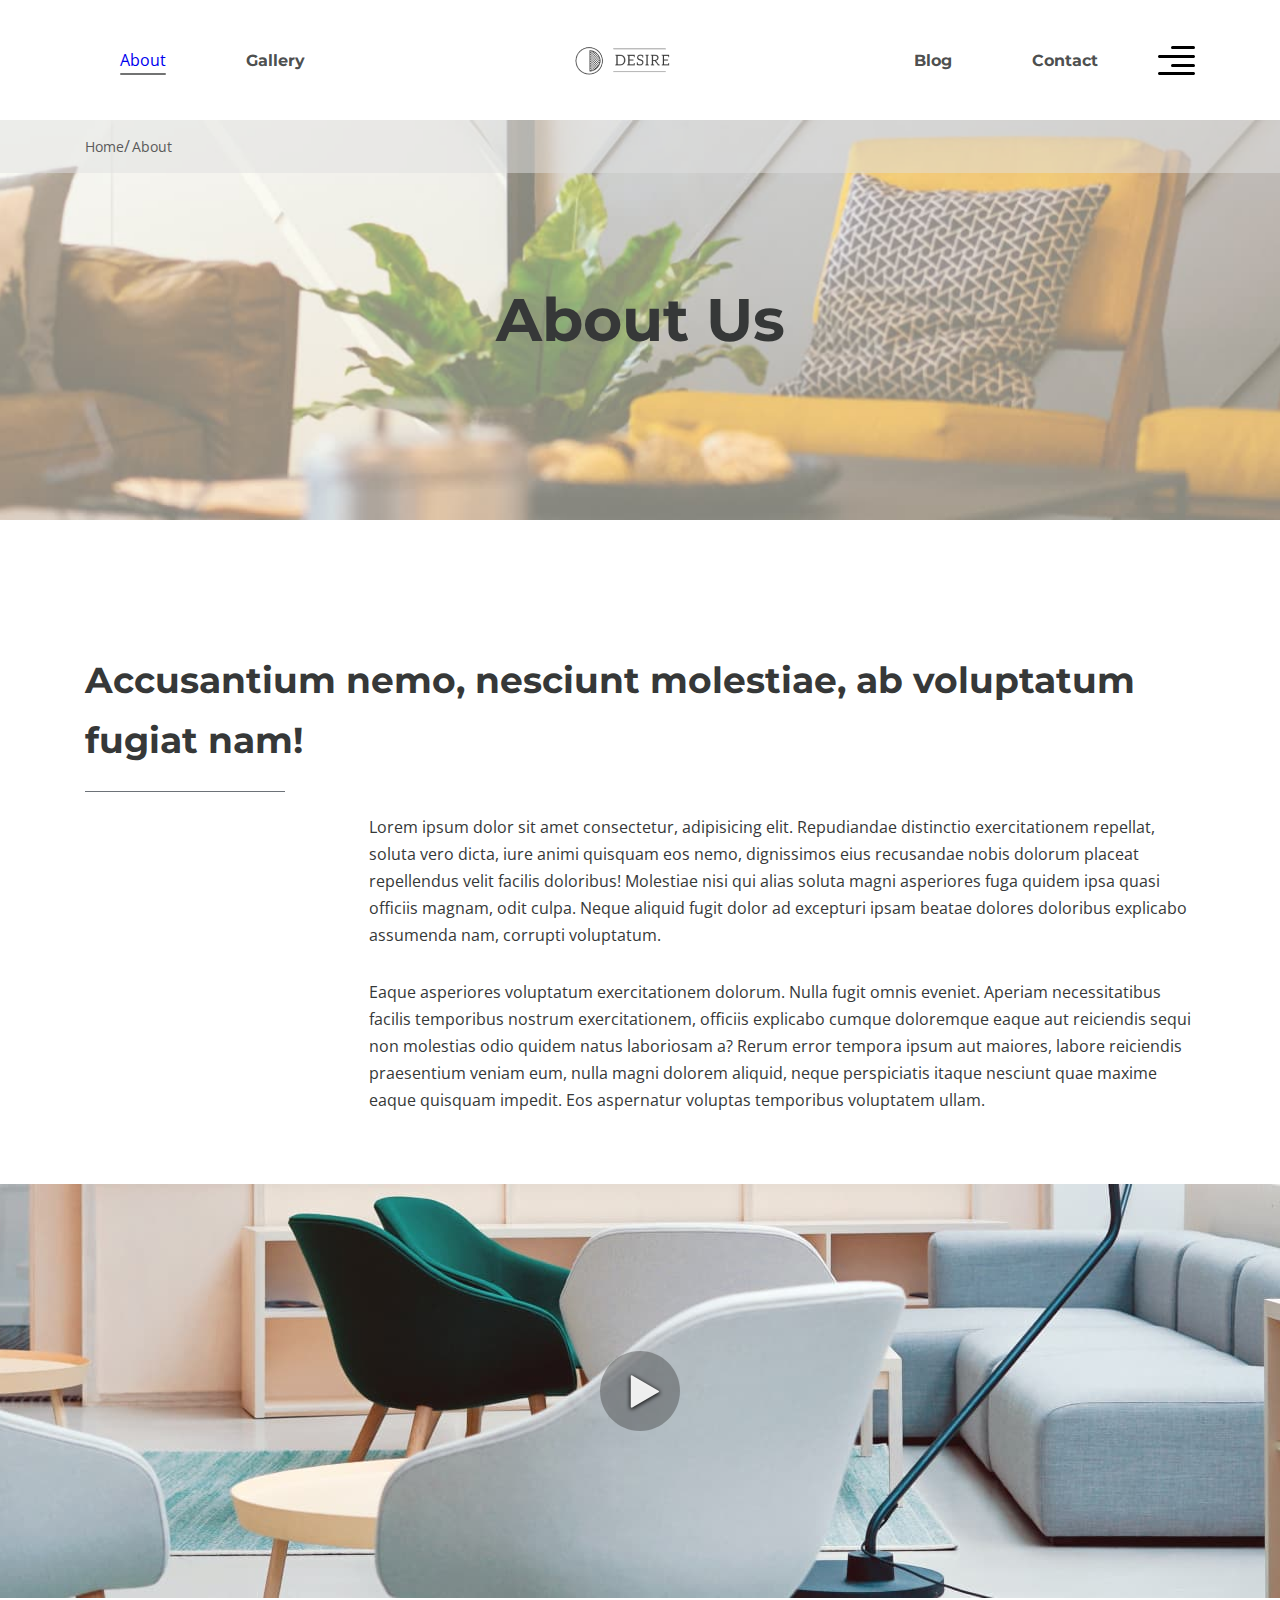
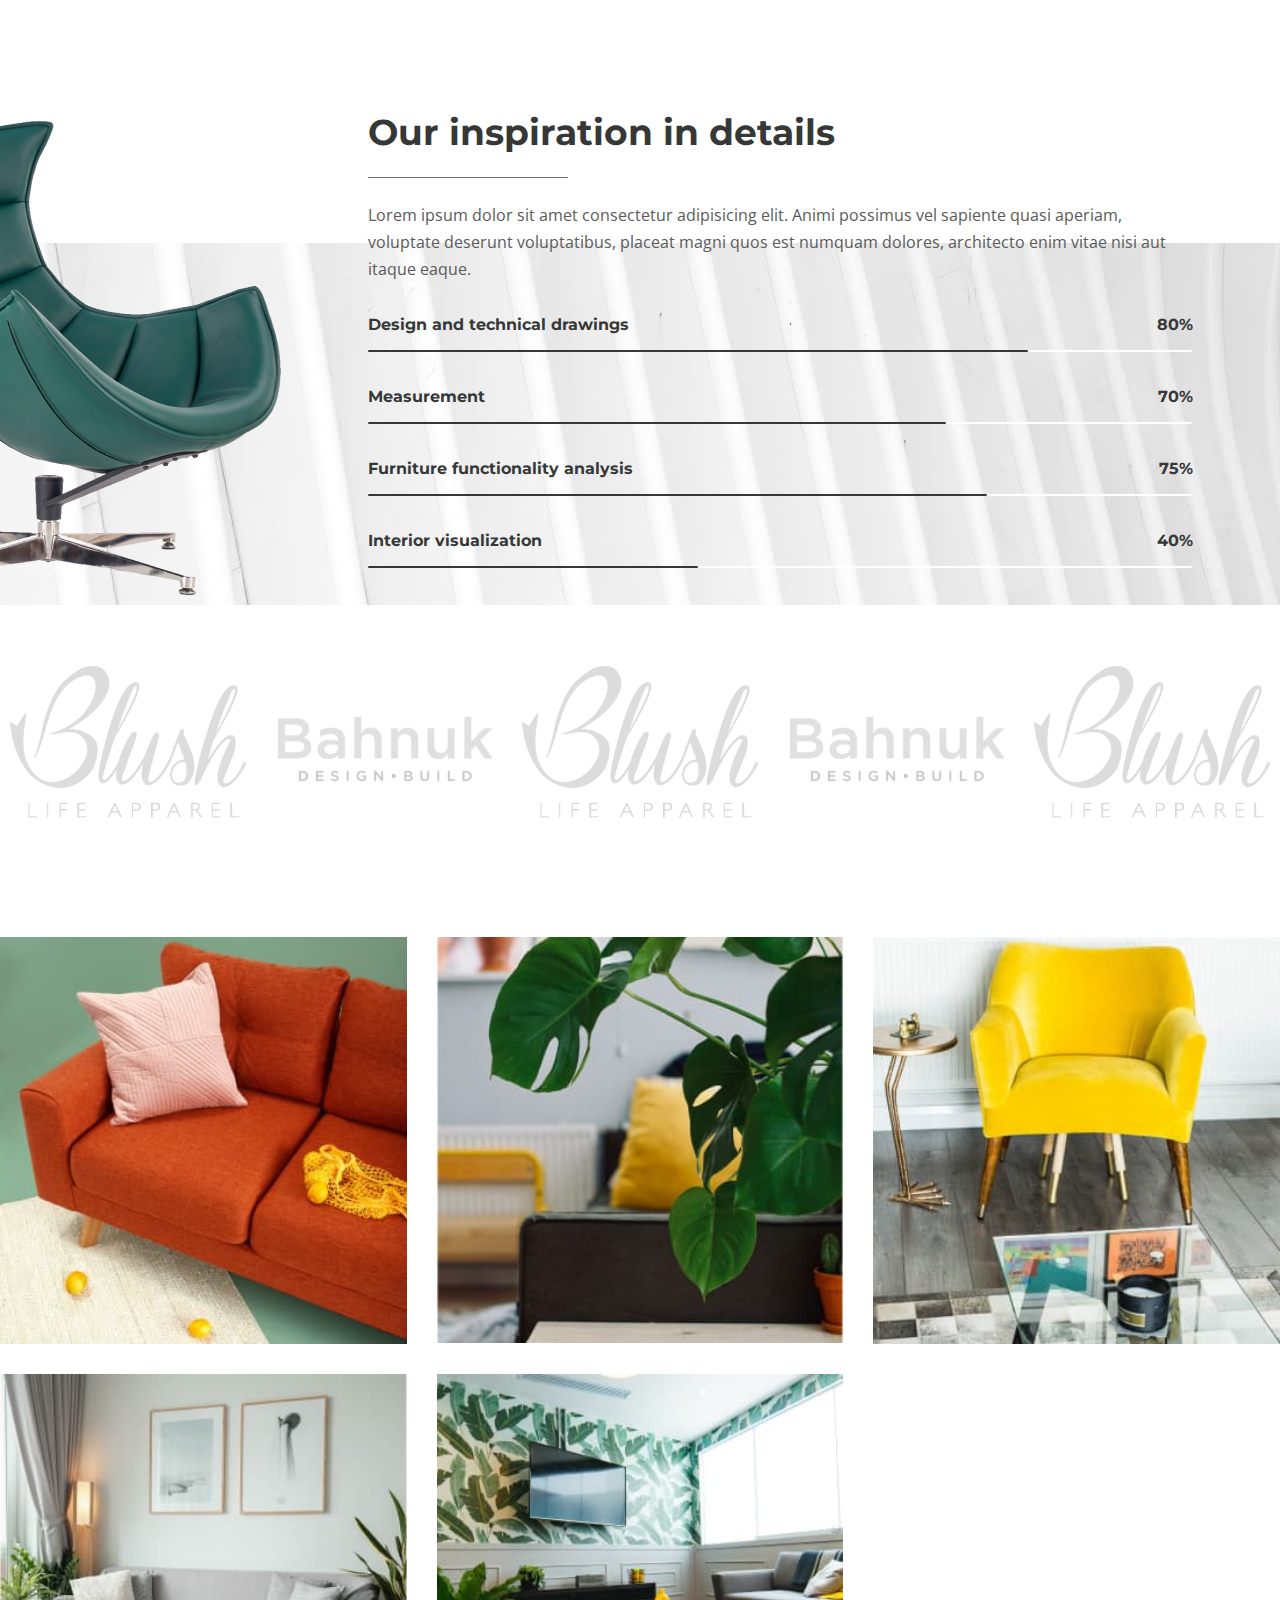
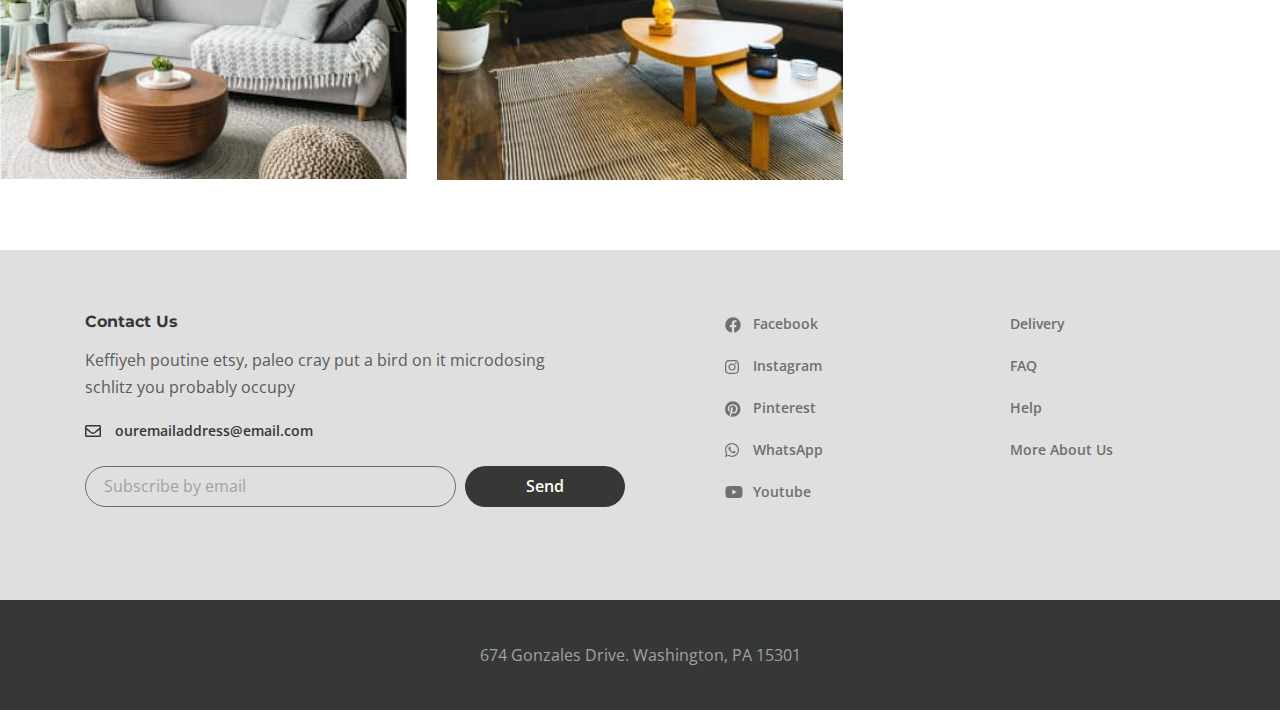
==== about.html @ 9cf16f09 "first version" ====
<!DOCTYPE html>
<html lang="en">

<head>
  <meta charset="UTF-8">
  <meta name="viewport" content="width=device-width, initial-scale=1.0">
  <title>Document</title>
  <link rel="preconnect" href="https://fonts.gstatic.com">
  <link rel="preconnect" href="https://fonts.gstatic.com">
  <link rel="preconnect" href="//ajax.googleapis.com" crossorigin>
<link href="https://fonts.googleapis.com/css2?family=Montserrat:wght@700&family=Open+Sans:wght@400;600&display=swap" rel="stylesheet">
<link rel="stylesheet" href="favicon.ico">
  <link rel="stylesheet" href="css/style.min.css">
</head>

<body>
  <div class="wrapper">
  <header class="header">
    <div class="container">
      <div class="header__inner">
        <nav class="menu">
          <ul class="menu__list">
            <li class="menu__list-item">
              <a class="menu__list-link--active" href="about.html">About</a>
            </li>
            <li class="menu__list-item">
              <a class="menu__list-link" href="gallery.html">Gallery</a>
            </li>
          </ul>
        </nav>
        <a href="#" class="logo">
          <img src="images/logo.png" alt="logo">
        </a>
        <nav class="menu">
          <ul class="menu__list">
            <li class="menu__list-item">
              <a class="menu__list-link" href="blog.html">Blog</a>
            </li>
            <li class="menu__list-item">
              <a class="menu__list-link" href="contact.html">Contact</a>
            </li>
          </ul>
        </nav>
        <button class="header__btn-menu">
          <span></span>
          <span></span>
          <span></span>
        </button>
        <button class="header__btn">
          <img src="images/icon_menu.svg" alt="icon menu">
        </button>
        <div class="rightside-menu rightside-menu--close">
          <button class="rightside-menu__close">
            <img src="images/close.svg" alt="close">
          </button>
          <div class="rightside-menu__content">
            <a class="rightside-menu__logo" href="#">
              <img src="images/logo-big.png" alt="big logo">
            </a>
            <h4 class="rightside-menu__title">
              Furniture for life
            </h4>
            <p class="rightside-menu__text">
              Sustainable hot chicken skateboard, dreamcatcher meggings actually squid. Slow-carb everyday carry +1 art party microdosing, put a bird on it brooklyn
            </p>
            <img class="rightside-menu__image" src="images/rightside-img.jpg" alt="image" loading="lazy">
          </div>
        </div>
      </div>
    </div>
  </header>

    <main class="main">

      <div class="breadcrumbs">
        <div class="container">
          <ul class="breadcrumbs__list">
            <li class="breadcrumbs__item">
              <a class="breadcrumbs__link" href="index.html">Home</a>
            </li>
            <li class="breadcrumbs__item">
              <a class="breadcrumbs__link" href="about.html">About</a>
            </li>
          </ul>
        </div>
      </div>

      <section class="about">
        <div class="about__prev">
          <div class="container">
            <h2 class="about__prev-title">About Us</h2>
          </div>
        </div>
        <div class="about__content">
          <div class="container">
          <h3 class="about__title">Accusantium nemo, nesciunt molestiae, ab voluptatum fugiat nam!</h3>
          <div class="about__text">
            <p>
              Lorem ipsum dolor sit amet consectetur, adipisicing elit. Repudiandae distinctio exercitationem repellat, soluta vero dicta, iure animi quisquam eos nemo, dignissimos eius recusandae nobis dolorum placeat repellendus velit facilis doloribus!
              Molestiae nisi qui alias soluta magni asperiores fuga quidem ipsa quasi officiis magnam, odit   culpa. Neque aliquid fugit dolor ad excepturi ipsam beatae dolores doloribus explicabo assumenda  nam, corrupti voluptatum.
            </p>
            <p>
              Eaque asperiores voluptatum exercitationem dolorum. Nulla fugit omnis eveniet. Aperiam necessitatibus facilis temporibus nostrum exercitationem, officiis explicabo cumque doloremque eaque aut reiciendis sequi non molestias odio quidem natus laboriosam a?
              Rerum error tempora ipsum aut maiores, labore reiciendis praesentium veniam eum, nulla magni  dolorem aliquid, neque perspiciatis itaque nesciunt quae maxime eaque quisquam impedit. Eos  aspernatur voluptas temporibus voluptatem ullam.
            </p>
          </div>
        </div>
      </div>
      <div class="about__popup">
        <a class="about__popup-play" data-fancybox href="https://youtu.be/EavLcl_h2po">
          <img class="about__popup-imgbtn" src="images/play-button.svg" alt="play button" loading="lazy">
        </a>
      </div>
      </section>

      <section class="inspiration">
        <div class="container-fluid">
          <div class="inspiration__inner">
            <img class="inspiration__images" src="images/inspiration-decor.png" alt="decor image" loading="lazy">
            <div class="inspiration__content">
              <h3 class="inspiration__title">Our inspiration in details</h3>
              <p class="inspiration__text">Lorem ipsum dolor sit amet consectetur adipisicing elit. Animi possimus vel sapiente quasi aperiam, voluptate deserunt voluptatibus, placeat magni quos est numquam dolores, architecto enim vitae nisi aut itaque eaque.</p>
              <ul class="inspiration__list">
                <li class="inspiration__item">
                  <div class="inspiration__item-content">
                    <p class="inspiration__item-text">Design and technical drawings</p>
                    <p class="inspiration__num">80%</p>
                  </div>
                  <div class="inspiration__line" style="width: 80%;"></div>
                </li>
                <li class="inspiration__item">
                  <div class="inspiration__item-content">
                    <p class="inspiration__item-text">Measurement</p>
                    <p class="inspiration__num">70%</p>
                  </div>
                  <div class="inspiration__line" style="width: 70%;"></div>
                </li>
                <li class="inspiration__item">
                  <div class="inspiration__item-content">
                    <p class="inspiration__item-text">Furniture functionality analysis</p>
                    <p class="inspiration__num">75%</p>
                  </div>
                  <div class="inspiration__line" style="width: 75%;"></div>
                </li>
                <li class="inspiration__item">
                  <div class="inspiration__item-content">
                    <p class="inspiration__item-text">Interior visualization</p>
                    <p class="inspiration__num">40%</p>
                  </div>
                  <div class="inspiration__line" style="width: 40%;"></div>
                </li>
              </ul>
            </div>
          </div>
        </div>
      </section>

      <div class="partners">
        <div class="conteiner-fluid">
          <div class="partners__items">
            <img class="partners__item" src="images/partners/part-1.svg" alt="partner" loading="lazy">
            <img class="partners__item" src="images/partners/part-2.svg" alt="partner" loading="lazy">
            <img class="partners__item" src="images/partners/part-1.svg" alt="partner" loading="lazy">
            <img class="partners__item" src="images/partners/part-2.svg" alt="partner" loading="lazy">
            <img class="partners__item" src="images/partners/part-1.svg" alt="partner" loading="lazy">
          </div>
        </div>
      </div>

      <div class="collection">
        <a class="collection__item" href="#">
          <img class="collection__images" src="images/content/collection-6.jpg" alt="image" loading="lazy">
          <div class="collection__info">
            <h6 class="collection__info-title">Truffaut literally trust</h6>
            <p class="collection__info-text">Living room furntiture | Chair</p>
          </div>
        </a>
        <a class="collection__item" href="#">
          <img class="collection__images" src="images/content/collection-7.jpg" alt="image" loading="lazy">
          <div class="collection__info">
            <h6 class="collection__info-title">Truffaut literally trust</h6>
            <p class="collection__info-text">Living room furntiture | Chair</p>
          </div>
        </a>
        <a class="collection__item" href="#">
          <img class="collection__images" src="images/content/collection-8.jpg" alt="image" loading="lazy">
          <div class="collection__info">
            <h6 class="collection__info-title">Truffaut literally trust</h6>
            <p class="collection__info-text">Living room furntiture | Chair</p>
          </div>
        </a>
        <a class="collection__item" href="#">
          <img class="collection__images" src="images/content/collection-9.jpg" alt="image" loading="lazy">
          <div class="collection__info">
            <h6 class="collection__info-title">Truffaut literally trust</h6>
            <p class="collection__info-text">Living room furntiture | Chair</p>
          </div>
        </a>
        <a class="collection__item" href="#">
          <img class="collection__images" src="images/content/collection-10.jpg" alt="image" loading="lazy">
          <div class="collection__info">
            <h6 class="collection__info-title">Truffaut literally trust</h6>
            <p class="collection__info-text">Living room furntiture | Chair</p>
          </div>
        </a>
      </div>

    </main>

    <footer class="footer">
      <div class="footer__content">
        <div class="container">
          <div class="footer__inner">
            <div class="footer__info">
              <h6 class="footer__info-title">
                Contact Us
              </h6>
              <p class="footer__info-text">
                Keffiyeh poutine etsy, paleo cray put a bird on it microdosing schlitz you
                probably occupy
              </p>
              <a class="info-email" href="mailto:ouremailaddress@email.com">
                ouremailaddress@email.com
              </a>
              <form class="footer__form">
                <input class="footer__form-input" type="email" placeholder="Subscribe by email">
                <button class="footer__form-button" type="submit">Send</button>
              </form>
            </div>
            <ul class="footer__social">
              <li class="footer__social-item">
                <a class="footer__social-link footer__social-link--facebook" href="#">Facebook</a>
              </li>
              <li class="footer__social-item">
                <a class="footer__social-link footer__social-link--instagram" href="#">Instagram</a>
              </li>
              <li class="footer__social-item">
                <a class="footer__social-link footer__social-link--pinterest" href="#">Pinterest</a>
              </li>
              <li class="footer__social-item">
                <a class="footer__social-link footer__social-link--whatsapp" href="#">WhatsApp</a>
              </li>
              <li class="footer__social-item">
                <a class="footer__social-link footer__social-link--youtube" href="#">Youtube</a>
              </li>
            </ul>
            <nav class="footer__menu">
              <ul class="footer__menu-list">
                <li class="footer__menu-item">
                  <a class="footer__menu-link" href="#">Delivery</a>
                </li>
                <li class="footer__menu-item">
                  <a class="footer__menu-link" href="#">FAQ</a>
                </li>
                <li class="footer__menu-item">
                  <a class="footer__menu-link" href="#">Help</a>
                </li>
                <li class="footer__menu-item">
                  <a class="footer__menu-link" href="#">More About Us</a>
                </li>
              </ul>
            </nav>
          </div>
        </div>
      </div>
      <div class="footer__copyright">
        <div class="container">
          <p>674 Gonzales Drive. Washington, PA 15301</p>
        </div>
      </div>
    </footer>
  </div>
  <script src="js/main.min.js" async></script>
</body>

</html>
---- css/style.min.css ----
.menu__list-link,.footer__info-title,.rightside-menu__title,.top__slider-title,.new-collection__title,.collection__info-title,.decor__title,.works-path__title,.works-path__item-title,.blog-box__title,.blog-box__item-title,.about__prev-title,.about__title,.inspiration__title,.inspiration__item,.contact__title,.contact-slider__title,.blog__category-title,.blog__tags-title,.blog__item-title,.blog__blockquote-author,.recent-posts__title,.blog-one__tags-title,.blog-one__comments-title,.blog-one__comment-name,.blog-one__form-title{font-family:'Montserrat', sans-serif;font-weight:700}html{-webkit-box-sizing:border-box;box-sizing:border-box}*,*::after,*::before{-webkit-box-sizing:inherit;box-sizing:inherit}ul[class],ol[class]{padding:0}body,h1,h2,h3,h4,h5,h6,p,ul,ol,li,figure,figcaption,blockquote,dl,dd{margin:0;font-size:inherit}ul[class]{list-style:none}img{max-width:100%;display:block}input,button,textarea,select{font:inherit}a{text-decoration:none}.slick-slider{position:relative;display:block;-webkit-box-sizing:border-box;box-sizing:border-box;-webkit-touch-callout:none;-webkit-user-select:none;-moz-user-select:none;-ms-user-select:none;user-select:none;-ms-touch-action:pan-y;touch-action:pan-y;-webkit-tap-highlight-color:transparent}.slick-list{position:relative;overflow:hidden;display:block;margin:0;padding:0}.slick-list:focus{outline:none}.slick-list.dragging{cursor:pointer;cursor:hand}.slick-slider .slick-track,.slick-slider .slick-list{-webkit-transform:translate3d(0, 0, 0);-ms-transform:translate3d(0, 0, 0);transform:translate3d(0, 0, 0)}.slick-track{position:relative;left:0;top:0;display:block;margin-left:auto;margin-right:auto}.slick-track:before,.slick-track:after{content:"";display:table}.slick-track:after{clear:both}.slick-loading .slick-track{visibility:hidden}.slick-slide{float:left;height:100%;min-height:1px;display:none}[dir="rtl"] .slick-slide{float:right}.slick-slide img{display:block}.slick-slide.slick-loading img{display:none}.slick-slide.dragging img{pointer-events:none}.slick-initialized .slick-slide{display:block}.slick-loading .slick-slide{visibility:hidden}.slick-vertical .slick-slide{display:block;height:auto;border:1px solid transparent}.slick-arrow.slick-hidden{display:none}body.compensate-for-scrollbar{overflow:hidden}.fancybox-active{height:auto}.fancybox-is-hidden{left:-9999px;margin:0;position:absolute !important;top:-9999px;visibility:hidden}.fancybox-container{-webkit-backface-visibility:hidden;height:100%;left:0;outline:none;position:fixed;-webkit-tap-highlight-color:transparent;top:0;-ms-touch-action:manipulation;touch-action:manipulation;-webkit-transform:translateZ(0);transform:translateZ(0);width:100%;z-index:99992}.fancybox-container *{-webkit-box-sizing:border-box;box-sizing:border-box}.fancybox-outer,.fancybox-inner,.fancybox-bg,.fancybox-stage{bottom:0;left:0;position:absolute;right:0;top:0}.fancybox-outer{-webkit-overflow-scrolling:touch;overflow-y:auto}.fancybox-bg{background:#1e1e1e;opacity:0;-webkit-transition-duration:inherit;-o-transition-duration:inherit;transition-duration:inherit;-webkit-transition-property:opacity;-o-transition-property:opacity;transition-property:opacity;-webkit-transition-timing-function:cubic-bezier(0.47, 0, 0.74, 0.71);-o-transition-timing-function:cubic-bezier(0.47, 0, 0.74, 0.71);transition-timing-function:cubic-bezier(0.47, 0, 0.74, 0.71)}.fancybox-is-open .fancybox-bg{opacity:.9;-webkit-transition-timing-function:cubic-bezier(0.22, 0.61, 0.36, 1);-o-transition-timing-function:cubic-bezier(0.22, 0.61, 0.36, 1);transition-timing-function:cubic-bezier(0.22, 0.61, 0.36, 1)}.fancybox-infobar,.fancybox-toolbar,.fancybox-caption,.fancybox-navigation .fancybox-button{direction:ltr;opacity:0;position:absolute;-webkit-transition:opacity .25s ease, visibility 0s ease .25s;-o-transition:opacity .25s ease, visibility 0s ease .25s;transition:opacity .25s ease, visibility 0s ease .25s;visibility:hidden;z-index:99997}.fancybox-show-infobar .fancybox-infobar,.fancybox-show-toolbar .fancybox-toolbar,.fancybox-show-caption .fancybox-caption,.fancybox-show-nav .fancybox-navigation .fancybox-button{opacity:1;-webkit-transition:opacity .25s ease 0s, visibility 0s ease 0s;-o-transition:opacity .25s ease 0s, visibility 0s ease 0s;transition:opacity .25s ease 0s, visibility 0s ease 0s;visibility:visible}.fancybox-infobar{color:#ccc;font-size:13px;-webkit-font-smoothing:subpixel-antialiased;height:44px;left:0;line-height:44px;min-width:44px;mix-blend-mode:difference;padding:0 10px;pointer-events:none;top:0;-webkit-touch-callout:none;-webkit-user-select:none;-moz-user-select:none;-ms-user-select:none;user-select:none}.fancybox-toolbar{right:0;top:0}.fancybox-stage{direction:ltr;overflow:visible;-webkit-transform:translateZ(0);transform:translateZ(0);z-index:99994}.fancybox-is-open .fancybox-stage{overflow:hidden}.fancybox-slide{-webkit-backface-visibility:hidden;display:none;height:100%;left:0;outline:none;overflow:auto;-webkit-overflow-scrolling:touch;padding:44px;position:absolute;text-align:center;top:0;-webkit-transition-property:opacity, -webkit-transform;transition-property:opacity, -webkit-transform;-o-transition-property:transform, opacity;transition-property:transform, opacity;transition-property:transform, opacity, -webkit-transform;white-space:normal;width:100%;z-index:99994}.fancybox-slide::before{content:'';display:inline-block;font-size:0;height:100%;vertical-align:middle;width:0}.fancybox-is-sliding .fancybox-slide,.fancybox-slide--previous,.fancybox-slide--current,.fancybox-slide--next{display:block}.fancybox-slide--image{overflow:hidden;padding:44px 0}.fancybox-slide--image::before{display:none}.fancybox-slide--html{padding:6px}.fancybox-content{background:#fff;display:inline-block;margin:0;max-width:100%;overflow:auto;-webkit-overflow-scrolling:touch;padding:44px;position:relative;text-align:left;vertical-align:middle}.fancybox-slide--image .fancybox-content{-webkit-animation-timing-function:cubic-bezier(0.5, 0, 0.14, 1);animation-timing-function:cubic-bezier(0.5, 0, 0.14, 1);-webkit-backface-visibility:hidden;background:transparent;background-repeat:no-repeat;background-size:100% 100%;left:0;max-width:none;overflow:visible;padding:0;position:absolute;top:0;-ms-transform-origin:top left;-webkit-transform-origin:top left;transform-origin:top left;-webkit-transition-property:opacity, -webkit-transform;transition-property:opacity, -webkit-transform;-o-transition-property:transform, opacity;transition-property:transform, opacity;transition-property:transform, opacity, -webkit-transform;-webkit-user-select:none;-moz-user-select:none;-ms-user-select:none;user-select:none;z-index:99995}.fancybox-can-zoomOut .fancybox-content{cursor:-webkit-zoom-out;cursor:zoom-out}.fancybox-can-zoomIn .fancybox-content{cursor:-webkit-zoom-in;cursor:zoom-in}.fancybox-can-swipe .fancybox-content,.fancybox-can-pan .fancybox-content{cursor:-webkit-grab;cursor:grab}.fancybox-is-grabbing .fancybox-content{cursor:-webkit-grabbing;cursor:grabbing}.fancybox-container [data-selectable='true']{cursor:text}.fancybox-image,.fancybox-spaceball{background:transparent;border:0;height:100%;left:0;margin:0;max-height:none;max-width:none;padding:0;position:absolute;top:0;-webkit-user-select:none;-moz-user-select:none;-ms-user-select:none;user-select:none;width:100%}.fancybox-spaceball{z-index:1}.fancybox-slide--video .fancybox-content,.fancybox-slide--map .fancybox-content,.fancybox-slide--pdf .fancybox-content,.fancybox-slide--iframe .fancybox-content{height:100%;overflow:visible;padding:0;width:100%}.fancybox-slide--video .fancybox-content{background:#000}.fancybox-slide--map .fancybox-content{background:#e5e3df}.fancybox-slide--iframe .fancybox-content{background:#fff}.fancybox-video,.fancybox-iframe{background:transparent;border:0;display:block;height:100%;margin:0;overflow:hidden;padding:0;width:100%}.fancybox-iframe{left:0;position:absolute;top:0}.fancybox-error{background:#fff;cursor:default;max-width:400px;padding:40px;width:100%}.fancybox-error p{color:#444;font-size:16px;line-height:20px;margin:0;padding:0}.fancybox-button{background:rgba(30,30,30,0.6);border:0;border-radius:0;-webkit-box-shadow:none;box-shadow:none;cursor:pointer;display:inline-block;height:44px;margin:0;padding:10px;position:relative;-webkit-transition:color .2s;-o-transition:color .2s;transition:color .2s;vertical-align:top;visibility:inherit;width:44px}.fancybox-button,.fancybox-button:visited,.fancybox-button:link{color:#ccc}.fancybox-button:hover{color:#fff}.fancybox-button:focus{outline:none}.fancybox-button.fancybox-focus{outline:1px dotted}.fancybox-button[disabled],.fancybox-button[disabled]:hover{color:#888;cursor:default;outline:none}.fancybox-button div{height:100%}.fancybox-button svg{display:block;height:100%;overflow:visible;position:relative;width:100%}.fancybox-button svg path{fill:currentColor;stroke-width:0}.fancybox-button--play svg:nth-child(2),.fancybox-button--fsenter svg:nth-child(2){display:none}.fancybox-button--pause svg:nth-child(1),.fancybox-button--fsexit svg:nth-child(1){display:none}.fancybox-progress{background:#ff5268;height:2px;left:0;position:absolute;right:0;top:0;-ms-transform:scaleX(0);-webkit-transform:scaleX(0);transform:scaleX(0);-ms-transform-origin:0;-webkit-transform-origin:0;transform-origin:0;-webkit-transition-property:-webkit-transform;transition-property:-webkit-transform;-o-transition-property:transform;transition-property:transform;transition-property:transform, -webkit-transform;-webkit-transition-timing-function:linear;-o-transition-timing-function:linear;transition-timing-function:linear;z-index:99998}.fancybox-close-small{background:transparent;border:0;border-radius:0;color:#ccc;cursor:pointer;opacity:.8;padding:8px;position:absolute;right:-12px;top:-44px;z-index:401}.fancybox-close-small:hover{color:#fff;opacity:1}.fancybox-slide--html .fancybox-close-small{color:currentColor;padding:10px;right:0;top:0}.fancybox-slide--image.fancybox-is-scaling .fancybox-content{overflow:hidden}.fancybox-is-scaling .fancybox-close-small,.fancybox-is-zoomable.fancybox-can-pan .fancybox-close-small{display:none}.fancybox-navigation .fancybox-button{background-clip:content-box;height:100px;opacity:0;position:absolute;top:calc(50% - 50px);width:70px}.fancybox-navigation .fancybox-button div{padding:7px}.fancybox-navigation .fancybox-button--arrow_left{left:0;left:env(safe-area-inset-left);padding:31px 26px 31px 6px}.fancybox-navigation .fancybox-button--arrow_right{padding:31px 6px 31px 26px;right:0;right:env(safe-area-inset-right)}.fancybox-caption{background:-webkit-gradient(linear, left bottom, left top, from(rgba(0,0,0,0.85)), color-stop(50%, rgba(0,0,0,0.3)), color-stop(65%, rgba(0,0,0,0.15)), color-stop(75.5%, rgba(0,0,0,0.075)), color-stop(82.85%, rgba(0,0,0,0.037)), color-stop(88%, rgba(0,0,0,0.019)), to(rgba(0,0,0,0)));background:-o-linear-gradient(bottom, rgba(0,0,0,0.85) 0%, rgba(0,0,0,0.3) 50%, rgba(0,0,0,0.15) 65%, rgba(0,0,0,0.075) 75.5%, rgba(0,0,0,0.037) 82.85%, rgba(0,0,0,0.019) 88%, rgba(0,0,0,0) 100%);background:linear-gradient(to top, rgba(0,0,0,0.85) 0%, rgba(0,0,0,0.3) 50%, rgba(0,0,0,0.15) 65%, rgba(0,0,0,0.075) 75.5%, rgba(0,0,0,0.037) 82.85%, rgba(0,0,0,0.019) 88%, rgba(0,0,0,0) 100%);bottom:0;color:#eee;font-size:14px;font-weight:400;left:0;line-height:1.5;padding:75px 44px 25px 44px;pointer-events:none;right:0;text-align:center;z-index:99996}@supports (padding: max(0px)){.fancybox-caption{padding:75px max(44px,env(safe-area-inset-right)) max(25px,env(safe-area-inset-bottom)) max(44px,env(safe-area-inset-left))}}.fancybox-caption--separate{margin-top:-50px}.fancybox-caption__body{max-height:50vh;overflow:auto;pointer-events:all}.fancybox-caption a,.fancybox-caption a:link,.fancybox-caption a:visited{color:#ccc;text-decoration:none}.fancybox-caption a:hover{color:#fff;text-decoration:underline}.fancybox-loading{-webkit-animation:fancybox-rotate 1s linear infinite;animation:fancybox-rotate 1s linear infinite;background:transparent;border:4px solid #888;border-bottom-color:#fff;border-radius:50%;height:50px;left:50%;margin:-25px 0 0 -25px;opacity:.7;padding:0;position:absolute;top:50%;width:50px;z-index:99999}@-webkit-keyframes fancybox-rotate{100%{-webkit-transform:rotate(360deg);transform:rotate(360deg)}}@keyframes fancybox-rotate{100%{-webkit-transform:rotate(360deg);transform:rotate(360deg)}}.fancybox-animated{-webkit-transition-timing-function:cubic-bezier(0, 0, 0.25, 1);-o-transition-timing-function:cubic-bezier(0, 0, 0.25, 1);transition-timing-function:cubic-bezier(0, 0, 0.25, 1)}.fancybox-fx-slide.fancybox-slide--previous{opacity:0;-webkit-transform:translate3d(-100%, 0, 0);transform:translate3d(-100%, 0, 0)}.fancybox-fx-slide.fancybox-slide--next{opacity:0;-webkit-transform:translate3d(100%, 0, 0);transform:translate3d(100%, 0, 0)}.fancybox-fx-slide.fancybox-slide--current{opacity:1;-webkit-transform:translate3d(0, 0, 0);transform:translate3d(0, 0, 0)}.fancybox-fx-fade.fancybox-slide--previous,.fancybox-fx-fade.fancybox-slide--next{opacity:0;-webkit-transition-timing-function:cubic-bezier(0.19, 1, 0.22, 1);-o-transition-timing-function:cubic-bezier(0.19, 1, 0.22, 1);transition-timing-function:cubic-bezier(0.19, 1, 0.22, 1)}.fancybox-fx-fade.fancybox-slide--current{opacity:1}.fancybox-fx-zoom-in-out.fancybox-slide--previous{opacity:0;-webkit-transform:scale3d(1.5, 1.5, 1.5);transform:scale3d(1.5, 1.5, 1.5)}.fancybox-fx-zoom-in-out.fancybox-slide--next{opacity:0;-webkit-transform:scale3d(0.5, 0.5, 0.5);transform:scale3d(0.5, 0.5, 0.5)}.fancybox-fx-zoom-in-out.fancybox-slide--current{opacity:1;-webkit-transform:scale3d(1, 1, 1);transform:scale3d(1, 1, 1)}.fancybox-fx-rotate.fancybox-slide--previous{opacity:0;-ms-transform:rotate(-360deg);-webkit-transform:rotate(-360deg);transform:rotate(-360deg)}.fancybox-fx-rotate.fancybox-slide--next{opacity:0;-ms-transform:rotate(360deg);-webkit-transform:rotate(360deg);transform:rotate(360deg)}.fancybox-fx-rotate.fancybox-slide--current{opacity:1;-ms-transform:rotate(0deg);-webkit-transform:rotate(0deg);transform:rotate(0deg)}.fancybox-fx-circular.fancybox-slide--previous{opacity:0;-webkit-transform:scale3d(0, 0, 0) translate3d(-100%, 0, 0);transform:scale3d(0, 0, 0) translate3d(-100%, 0, 0)}.fancybox-fx-circular.fancybox-slide--next{opacity:0;-webkit-transform:scale3d(0, 0, 0) translate3d(100%, 0, 0);transform:scale3d(0, 0, 0) translate3d(100%, 0, 0)}.fancybox-fx-circular.fancybox-slide--current{opacity:1;-webkit-transform:scale3d(1, 1, 1) translate3d(0, 0, 0);transform:scale3d(1, 1, 1) translate3d(0, 0, 0)}.fancybox-fx-tube.fancybox-slide--previous{-webkit-transform:translate3d(-100%, 0, 0) scale(0.1) skew(-10deg);transform:translate3d(-100%, 0, 0) scale(0.1) skew(-10deg)}.fancybox-fx-tube.fancybox-slide--next{-webkit-transform:translate3d(100%, 0, 0) scale(0.1) skew(10deg);transform:translate3d(100%, 0, 0) scale(0.1) skew(10deg)}.fancybox-fx-tube.fancybox-slide--current{-webkit-transform:translate3d(0, 0, 0) scale(1);transform:translate3d(0, 0, 0) scale(1)}@media all and (max-height: 576px){.fancybox-slide{padding-left:6px;padding-right:6px}.fancybox-slide--image{padding:6px 0}.fancybox-close-small{right:-6px}.fancybox-slide--image .fancybox-close-small{background:#4e4e4e;color:#f2f4f6;height:36px;opacity:1;padding:6px;right:0;top:0;width:36px}.fancybox-caption{padding-left:12px;padding-right:12px}@supports (padding: max(0px)){.fancybox-caption{padding-left:max(12px,env(safe-area-inset-left));padding-right:max(12px,env(safe-area-inset-right))}}}.fancybox-share{background:#f4f4f4;border-radius:3px;max-width:90%;padding:30px;text-align:center}.fancybox-share h1{color:#222;font-size:35px;font-weight:700;margin:0 0 20px 0}.fancybox-share p{margin:0;padding:0}.fancybox-share__button{border:0;border-radius:3px;display:inline-block;font-size:14px;font-weight:700;line-height:40px;margin:0 5px 10px 5px;min-width:130px;padding:0 15px;text-decoration:none;-webkit-transition:all .2s;-o-transition:all .2s;transition:all .2s;-webkit-user-select:none;-moz-user-select:none;-ms-user-select:none;user-select:none;white-space:nowrap}.fancybox-share__button:visited,.fancybox-share__button:link{color:#fff}.fancybox-share__button:hover{text-decoration:none}.fancybox-share__button--fb{background:#3b5998}.fancybox-share__button--fb:hover{background:#344e86}.fancybox-share__button--pt{background:#bd081d}.fancybox-share__button--pt:hover{background:#aa0719}.fancybox-share__button--tw{background:#1da1f2}.fancybox-share__button--tw:hover{background:#0d95e8}.fancybox-share__button svg{height:25px;margin-right:7px;position:relative;top:-1px;vertical-align:middle;width:25px}.fancybox-share__button svg path{fill:#fff}.fancybox-share__input{background:transparent;border:0;border-bottom:1px solid #d7d7d7;border-radius:0;color:#5d5b5b;font-size:14px;margin:10px 0 0 0;outline:none;padding:10px 15px;width:100%}.fancybox-thumbs{background:#ddd;bottom:0;display:none;margin:0;-webkit-overflow-scrolling:touch;-ms-overflow-style:-ms-autohiding-scrollbar;padding:2px 2px 4px 2px;position:absolute;right:0;-webkit-tap-highlight-color:rgba(0,0,0,0);top:0;width:212px;z-index:99995}.fancybox-thumbs-x{overflow-x:auto;overflow-y:hidden}.fancybox-show-thumbs .fancybox-thumbs{display:block}.fancybox-show-thumbs .fancybox-inner{right:212px}.fancybox-thumbs__list{font-size:0;height:100%;list-style:none;margin:0;overflow-x:hidden;overflow-y:auto;padding:0;position:absolute;position:relative;white-space:nowrap;width:100%}.fancybox-thumbs-x .fancybox-thumbs__list{overflow:hidden}.fancybox-thumbs-y .fancybox-thumbs__list::-webkit-scrollbar{width:7px}.fancybox-thumbs-y .fancybox-thumbs__list::-webkit-scrollbar-track{background:#fff;border-radius:10px;-webkit-box-shadow:inset 0 0 6px rgba(0,0,0,0.3);box-shadow:inset 0 0 6px rgba(0,0,0,0.3)}.fancybox-thumbs-y .fancybox-thumbs__list::-webkit-scrollbar-thumb{background:#2a2a2a;border-radius:10px}.fancybox-thumbs__list a{-webkit-backface-visibility:hidden;backface-visibility:hidden;background-color:rgba(0,0,0,0.1);background-position:center center;background-repeat:no-repeat;background-size:cover;cursor:pointer;float:left;height:75px;margin:2px;max-height:calc(100% - 8px);max-width:calc(50% - 4px);outline:none;overflow:hidden;padding:0;position:relative;-webkit-tap-highlight-color:transparent;width:100px}.fancybox-thumbs__list a::before{border:6px solid #ff5268;bottom:0;content:'';left:0;opacity:0;position:absolute;right:0;top:0;-webkit-transition:all 0.2s cubic-bezier(0.25, 0.46, 0.45, 0.94);-o-transition:all 0.2s cubic-bezier(0.25, 0.46, 0.45, 0.94);transition:all 0.2s cubic-bezier(0.25, 0.46, 0.45, 0.94);z-index:99991}.fancybox-thumbs__list a:focus::before{opacity:.5}.fancybox-thumbs__list a.fancybox-thumbs-active::before{opacity:1}@media all and (max-width: 576px){.fancybox-thumbs{width:110px}.fancybox-show-thumbs .fancybox-inner{right:110px}.fancybox-thumbs__list a{max-width:calc(100% - 10px)}}html,body{height:100%}body{font-family:'Open Sans', sans-serif;font-size:16px;line-height:27px;font-weight:400;color:#5a5a5a;overflow-x:hidden;min-width:300px}.wrapper{display:-webkit-box;display:-ms-flexbox;display:flex;-webkit-box-orient:vertical;-webkit-box-direction:normal;-ms-flex-direction:column;flex-direction:column;min-height:100%}.main{-webkit-box-flex:1;-ms-flex:1 0 auto;flex:1 0 auto}.footer{-webkit-box-flex:0;-ms-flex:0 0 auto;flex:0 0 auto}.container{max-width:1140px;margin:0 auto;padding:0 15px}.container-fluid{max-width:1920px;margin:0 auto;padding:0 10px}.slick-dots{display:-webkit-box;display:-ms-flexbox;display:flex;-webkit-box-pack:center;-ms-flex-pack:center;justify-content:center;-webkit-box-align:center;-ms-flex-align:center;align-items:center}.slick-dots li{padding:0 15px}.slick-dots li.slick-active button{background-color:#ffef35}.slick-dots button{background-color:#363838;border:none;border-radius:50%;height:8px;width:8px;padding:0;font-size:0}.info-email{font-weight:600;font-size:14px;color:#363838;margin-bottom:22px;padding-left:30px;display:inline-block;position:relative}.info-email::before{content:'';background-image:url(../images/envelope.svg);position:absolute;top:8px;left:0;width:16px;height:12px}.header__inner{display:-webkit-box;display:-ms-flexbox;display:flex;-webkit-box-pack:justify;-ms-flex-pack:justify;justify-content:space-between;-webkit-box-align:center;-ms-flex-align:center;align-items:center;height:120px}.header__btn{background-color:transparent;border:none;padding:0;cursor:pointer}.header__btn-menu{display:none}.logo{margin:0 auto}.menu{padding-right:15px}.menu__list{display:-webkit-box;display:-ms-flexbox;display:flex}.menu__list-item{padding-left:35px;padding-right:45px}.menu__list-link{color:rgba(54,56,56,0.9);line-height:22px}.menu__list-link--active{padding-bottom:4px;position:relative}.menu__list-link--active::after{content:'';position:absolute;left:0;right:0;bottom:0;height:2px;border-radius:1px;background-color:rgba(54,56,56,0.7)}.footer__content{background-color:#dfdfdf;padding:60px 0 80px}.footer__inner{display:-webkit-box;display:-ms-flexbox;display:flex;-webkit-box-pack:justify;-ms-flex-pack:justify;justify-content:space-between}.footer__info-title{color:#363838;margin-bottom:14px;line-height:23px}.footer__info{width:540px}.footer__info-text{margin-bottom:16px;max-width:475px}.footer__form{display:-webkit-box;display:-ms-flexbox;display:flex}.footer__form-input{width:100%;padding:6px 10px 6px 18px;border-radius:21px;background-color:transparent;border:1px solid rgba(54,56,56,0.7)}.footer__form-input::-webkit-input-placeholder{font-family:'Open Sans', sans-serif;font-size:16px;line-height:27px;color:#a1a1a1}.footer__form-input::-moz-placeholder{font-family:'Open Sans', sans-serif;font-size:16px;line-height:27px;color:#a1a1a1}.footer__form-input:-ms-input-placeholder{font-family:'Open Sans', sans-serif;font-size:16px;line-height:27px;color:#a1a1a1}.footer__form-input::-ms-input-placeholder{font-family:'Open Sans', sans-serif;font-size:16px;line-height:27px;color:#a1a1a1}.footer__form-input::placeholder{font-family:'Open Sans', sans-serif;font-size:16px;line-height:27px;color:#a1a1a1}.footer__form-button{background-color:#363838;border:none;color:#fffff0;border-radius:21px;font-weight:600;padding:6px 12px;min-width:160px;margin-left:9px;cursor:pointer}.footer__social{width:125px;margin-right:auto;margin-left:100px}.footer__social-link{padding-left:28px;position:relative}.footer__social-link::before{content:'';position:absolute;top:3px;left:0;width:16px;height:16px}.footer__social-link--facebook::before{background-image:url(../images/facebook.svg)}.footer__social-link--instagram::before{background-image:url(../images/instagram.svg);width:14px;height:14px;top:4px}.footer__social-link--pinterest::before{background-image:url(../images/pinterest.svg)}.footer__social-link--whatsapp::before{background-image:url(../images/whatsapp.svg);width:14px;height:14px}.footer__social-link--youtube::before{background-image:url(../images/youtube.svg);top:4px;width:18px;height:12px}.footer__social-item,.footer__menu-item{margin-bottom:15px;font-weight:600;font-size:14px}.footer__social-link,.footer__menu-link{color:#707070}.footer__menu{margin-right:60px;width:125px}.footer__copyright{background-color:#363838;color:#a1a1a1;text-align:center;padding:42px 0 41px}.rightside-menu{position:absolute;right:0;top:0;bottom:0;max-width:694px;width:100%;background-color:#fff;padding-top:40px;-webkit-transition:all .5s;-o-transition:all .5s;transition:all .5s;z-index:15}.rightside-menu.rightside-menu--close{-webkit-transform:translateX(500%);-ms-transform:translateX(500%);transform:translateX(500%)}.rightside-menu__close{background-color:transparent;padding:0;border:none;cursor:pointer;margin-left:50px;margin-bottom:60px}.rightside-menu__content{text-align:center;max-width:485px;margin:0 auto}.rightside-menu__logo{display:inline-block;margin-bottom:40px}.rightside-menu__title{position:relative;margin-bottom:17px;color:#363838;font-style:36px;line-height:51px;padding-bottom:17px}.rightside-menu__title::after{content:'';position:absolute;bottom:0;left:0;right:0;max-width:252px;margin:0 auto;height:1px;background:#6D7278}.rightside-menu__text{margin-bottom:75px}.rightside-menu___image{max-width:475px}.breadcrumbs{background:rgba(223,223,223,0.5);padding:13px 14px;position:relative;z-index:11}.breadcrumbs__list{display:-webkit-box;display:-ms-flexbox;display:flex;overflow-x:auto}.breadcrumbs__item{position:relative;padding-right:8px}.breadcrumbs__item::after{content:'/';position:absolute}.breadcrumbs__item:last-child::after{display:none}.breadcrumbs__link{font-size:14px;color:#5a5a5a}.top__inner{padding-bottom:70px;position:relative}.top__inner::after{content:'';position:absolute;background-image:url(../images/slider-bg.jpg);width:100%;height:722px;top:0;z-index:-1}.top__slider-item{display:-webkit-box !important;display:-ms-flexbox !important;display:flex !important;-webkit-box-pack:center;-ms-flex-pack:center;justify-content:center;-webkit-box-align:center;-ms-flex-align:center;align-items:center}.top__slider-img{margin-left:-14%;max-width:703px;height:815px;-o-object-fit:cover;object-fit:cover}.top__slider-info{max-width:645px;margin-left:25px}.top__slider-title{color:#363838;font-size:110px;line-height:135px;padding-bottom:26px;margin-bottom:26px;position:relative}.top__slider-title::after{content:'';position:absolute;left:0;bottom:0;width:185px;height:1px;background:#6d7278}.top__slider-text{max-width:585px}.new-collection{text-align:center;padding:45px 0 35px}.new-collection__title{color:#363838;font-size:36px;line-height:51px;padding-bottom:25px;margin-bottom:25px;position:relative}.new-collection__title::after{content:'';position:absolute;width:250px;height:1px;bottom:0;left:0;right:0;margin:0 auto;background:#6D7278}.new-collection__text{max-width:730px;margin:0 auto 30px}.collection{display:-ms-grid;display:grid;-ms-grid-columns:(1fr)[5];grid-template-columns:repeat(5, 1fr);grid-gap:30px;padding-bottom:70px}.collection__item{position:relative}.collection__item:hover .collection__info{opacity:1}.collection__images{min-height:350px;-o-object-fit:cover;object-fit:cover}.collection__info{position:absolute;top:0;left:0;right:0;bottom:0;background-color:rgba(255,255,255,0.6);padding:10px;display:-webkit-box;display:-ms-flexbox;display:flex;-webkit-box-orient:vertical;-webkit-box-direction:normal;-ms-flex-direction:column;flex-direction:column;-webkit-box-align:center;-ms-flex-align:center;align-items:center;-webkit-box-pack:center;-ms-flex-pack:center;justify-content:center;opacity:0;-webkit-transition:all .5s;-o-transition:all .5s;transition:all .5s}.collection__info-title{font-size:20px;line-height:25px;color:#363838;margin-bottom:19px;padding-bottom:19px;position:relative}.collection__info-title::after{content:'';bottom:0;position:absolute;height:1px;background:#6D7278;width:80%;margin:0 auto;left:0;right:0}.collection__info-text{font-weight:600;font-size:14px;color:#707070}.decor{padding:170px 0 155px;background-image:url(../images/content/decor-img.jpg);background-size:cover;background-repeat:no-repeat}.decor__title{max-width:730px;color:#363838;font-size:60px;line-height:80px;padding-bottom:22px;margin-bottom:22px;position:relative}.decor__title::after{content:'';bottom:0;left:0;position:absolute;height:1px;background:#6D7278;width:200px}.decor__text{max-width:540px}.works-path{padding:80px 0 30px}.works-path__title{text-align:center;color:#363838;margin-bottom:40px;font-size:36px;line-height:51px}.works-path__items-box{display:-webkit-box;display:-ms-flexbox;display:flex;-webkit-box-align:end;-ms-flex-align:end;align-items:flex-end;position:relative;border-bottom:2px solid rgba(54,56,56,0.6)}.works-path__items-box::before{content:'';position:absolute;bottom:-5px;left:0;width:10px;height:10px;border-radius:50%;background-color:#363838}.works-path__item{width:250px;display:-webkit-box;display:-ms-flexbox;display:flex;-ms-flex-wrap:wrap;flex-wrap:wrap;-webkit-box-align:center;-ms-flex-align:center;align-items:center;position:relative;height:100%}.works-path__item--production{margin-left:317px}.works-path__item--production::after{content:'';position:absolute;bottom:0;left:0;height:20px;width:2px;background:rgba(54,56,56,0.6)}.works-path__item--consultation,.works-path__item--production{padding-bottom:38px}.works-path__item--measuring{padding-top:38px;margin-left:305px}.works-path__item--measuring::before{content:'';position:absolute;top:0;left:0;height:20px;width:2px;background:rgba(54,56,56,0.6)}.works-path__item-title{margin-left:13px;color:#363838}.works-path__item-text{margin-top:13px}.gallery{padding:80px 0 90px}.gallery__buttons{text-align:center;margin-bottom:40px}.gallery__btn{margin:0 13px;padding:6px 16px;background-color:transparent;border:1px solid #454647;border-radius:20px;font-size:14px;color:#8f8d8d;font-weight:600;cursor:pointer}.gallery .mixitup-control-active{background-color:#ffef35;border:1px solid #ffef35;color:#363838}.gallery__items{display:-ms-grid;display:grid;-ms-grid-columns:(1fr)[4];grid-template-columns:repeat(4, 1fr);-ms-grid-rows:(1fr)[2];grid-template-rows:repeat(2, 1fr);grid-gap:30px 35px}.gallery__item:first-child{-ms-grid-column-span:2;grid-column:span 2;-ms-grid-row-span:2;grid-row:span 2}.gallery__item img{-o-object-fit:cover;object-fit:cover;width:100%;max-height:1150px;height:100%}.gallery.gallery-page .gallery__item img{max-height:1165px}.gallery.gallery-page .gallery__item:nth-child(8){-ms-grid-column-span:2;grid-column:span 2;-ms-grid-row-span:2;grid-row:span 2}.blog-box{padding-bottom:100px}.blog-box__title{color:#363838;font-size:36px;line-height:51px;margin:0 auto 30px;text-align:center;max-width:430px}.blog-box__items{display:-ms-grid;display:grid;-ms-grid-columns:(1fr)[2];grid-template-columns:repeat(2, 1fr);grid-gap:30px}.blog-box__img-link{display:inline-block;margin-bottom:19px}.blog-box__links{margin-bottom:9px;font-size:14px;font-weight:600;color:#707070}.blog-box__date,.blog-box__author,.blog-box__theme{color:inherit}.blog-box__item-title{color:#363838;font-size:24px;line-height:38px}.about__prev{background-image:url(../images/about-bg.jpg);background-repeat:no-repeat;background-position:top center;background-size:cover;text-align:center;padding:160px 0;margin-top:-53px}.about__prev-title{color:#363838;font-size:60px;line-height:80px}.about__content{padding:130px 0 40px}.about__title{color:#363838;font-size:36px;line-height:60px;padding-bottom:22px;margin-bottom:22px;position:relative}.about__title::after{position:absolute;content:'';bottom:0;left:0;height:1px;width:200px;background:#6d7278}.about__text{padding-left:284px}.about__text p{margin-bottom:30px;color:#363838}.about__popup{background-image:url(../images/about-popup.jpg);background-repeat:no-repeat;background-position:top center;background-size:cover;min-height:414px;display:-webkit-box;display:-ms-flexbox;display:flex;-webkit-box-pack:center;-ms-flex-pack:center;justify-content:center;-webkit-box-align:center;-ms-flex-align:center;align-items:center}.inspiration{padding-top:100px;position:relative}.inspiration::after{content:'';position:absolute;bottom:0;left:0;right:0;background-image:url(../images/inspiration-bg.jpg);height:362px;z-index:-1}.inspiration__inner{display:-webkit-box;display:-ms-flexbox;display:flex;-webkit-box-pack:center;-ms-flex-pack:center;justify-content:center;-webkit-box-align:center;-ms-flex-align:center;align-items:center}.inspiration__images{margin-right:78px;margin-left:-230px}.inspiration__title{font-size:36px;line-height:60px;color:#363838;padding-bottom:16px;margin-bottom:24px;position:relative}.inspiration__title::after{content:'';position:absolute;left:0;bottom:0;background:#6d7278;width:200px;height:1px}.inspiration__text{margin-bottom:30px}.inspiration__content{max-width:825px}.inspiration__item{line-height:23px;color:#363838;margin-bottom:33px}.inspiration__item-content{display:-webkit-box;display:-ms-flexbox;display:flex;-webkit-box-pack:justify;-ms-flex-pack:justify;justify-content:space-between;padding-bottom:14px;border-bottom:2px solid #fff;border-radius:4px}.inspiration__line{height:2px;background-color:#363838;border-radius:4px;margin-top:-2px}.partners{padding:16px 0 60px}.partners__items{display:-ms-grid;display:grid;-ms-grid-columns:(1fr)[5];grid-template-columns:repeat(5, 1fr)}.partners__item{margin:0 auto}.map{margin-top:-53px;margin-bottom:50px}.map iframe{height:578px}.contact{padding-bottom:100px}.contact__title{color:#363838;font-size:36px;line-height:60px;padding-bottom:30px;margin-bottom:40px;position:relative}.contact__title::after{content:'';position:absolute;bottom:0;left:0;height:2px;width:200px;background-color:#6d7278}.contact .contact__social{padding-left:284px;display:-webkit-box;display:-ms-flexbox;display:flex;margin-bottom:20px}.contact__social-item+.contact__social-item{padding-left:40px}.contact__text{margin-bottom:10px}.contact__phone{color:#5a5a5a}.contact__city{margin-bottom:16px}.contact__box{padding-left:284px}.contact__form{padding-left:284px;display:-webkit-box;display:-ms-flexbox;display:flex;-webkit-box-pack:justify;-ms-flex-pack:justify;justify-content:space-between;-ms-flex-wrap:wrap;flex-wrap:wrap}.contact__form-input{border:1px solid #dfdfdf;border-radius:20px;padding:6px 17px;margin-bottom:13px;width:48%}.contact__form-input::-webkit-input-placeholder{color:#a1a1a1;font-size:16px;font-family:'Open Sans', sans-serif;line-height:27px;font-weight:400}.contact__form-input::-moz-placeholder{color:#a1a1a1;font-size:16px;font-family:'Open Sans', sans-serif;line-height:27px;font-weight:400}.contact__form-input:-ms-input-placeholder{color:#a1a1a1;font-size:16px;font-family:'Open Sans', sans-serif;line-height:27px;font-weight:400}.contact__form-input::-ms-input-placeholder{color:#a1a1a1;font-size:16px;font-family:'Open Sans', sans-serif;line-height:27px;font-weight:400}.contact__form-input::placeholder{color:#a1a1a1;font-size:16px;font-family:'Open Sans', sans-serif;line-height:27px;font-weight:400}.contact__form-area{width:100%;border:1px solid #dfdfdf;border-radius:24px;padding:14px 17px;min-height:125px;resize:none;margin-bottom:20px}.contact__form-area::-webkit-input-placeholder{color:#a1a1a1;font-size:16px;font-family:'Open Sans', sans-serif;line-height:27px;font-weight:400}.contact__form-area::-moz-placeholder{color:#a1a1a1;font-size:16px;font-family:'Open Sans', sans-serif;line-height:27px;font-weight:400}.contact__form-area:-ms-input-placeholder{color:#a1a1a1;font-size:16px;font-family:'Open Sans', sans-serif;line-height:27px;font-weight:400}.contact__form-area::-ms-input-placeholder{color:#a1a1a1;font-size:16px;font-family:'Open Sans', sans-serif;line-height:27px;font-weight:400}.contact__form-area::placeholder{color:#a1a1a1;font-size:16px;font-family:'Open Sans', sans-serif;line-height:27px;font-weight:400}.contact__form-btn{color:#fffff0;background-color:#363838;border:none;font-weight:600;border-radius:21px;padding:6px 60px;cursor:pointer}.contact-slider{padding-bottom:102px}.contact-slider__link{position:relative;margin-bottom:20px}.contact-slider__link:hover .contact-slider__title{opacity:1}.contact-slider__img{width:170px;height:170px;-o-object-fit:cover;object-fit:cover}.contact-slider__title{-webkit-transition:all .5s;-o-transition:all .5s;transition:all .5s;position:absolute;left:0;right:0;top:0;bottom:0;display:-webkit-box;display:-ms-flexbox;display:flex;-webkit-box-pack:center;-ms-flex-pack:center;justify-content:center;-webkit-box-align:center;-ms-flex-align:center;align-items:center;background-color:rgba(255,255,255,0.6);color:#363838;line-height:22px;padding:0 5px;text-align:center;opacity:0}.blog{padding:60px 0 100px}.blog__inner{display:-webkit-box;display:-ms-flexbox;display:flex;-webkit-box-pack:justify;-ms-flex-pack:justify;justify-content:space-between}.blog__category{margin-bottom:36px}.blog__category-title,.blog__tags-title{margin-bottom:16px;color:#363838;line-height:23px}.blog__category-item{margin-bottom:12px}.blog__category-link{color:inherit}.blog__tags{margin-bottom:50px}.blog__tags-link{display:inline-block;color:#8f8d8d;font-size:14px;font-weight:600;padding:0 16px;margin-bottom:10px;margin-right:10px;border:1px solid rgba(69,70,71,0.5);border-radius:14px}.blog__social{display:-webkit-box;display:-ms-flexbox;display:flex}.blog__social-item{margin-right:20px}.blog__items{max-width:730px}.blog__item{margin-bottom:80px}.blog__item-img{max-width:730px}.blog__item-info{padding:25px 0 10px;font-weight:600;font-size:14px;color:#707070}.blog__item-info a{color:inherit}.blog__item-title{color:#363838;font-size:24px;line-height:38px;margin-bottom:6px}.blog__blockquote{background-color:rgba(223,223,223,0.5);margin-bottom:80px;padding:54px 64px;font-weight:300;font-style:italic;font-size:24px;line-height:38px;text-align:center}.blog__blockquote-author{font-size:16px;line-height:22px;color:#363838;margin-top:23px;padding-top:23px;position:relative}.blog__blockquote-author::before{position:absolute;content:'';top:0;right:0;left:0;background-color:#6d7278;border-radius:1px;height:1px;width:200px;margin:0 auto}.blog__item-popup{position:absolute;left:50%;top:50%;-webkit-transform:translate(-50%, -50%);-ms-transform:translate(-50%, -50%);transform:translate(-50%, -50%)}.article-popup__box{position:relative}.article-slider__arrow{padding:0;bottom:0;background-color:transparent;position:absolute;top:50%;-webkit-transform:translateY(-50%);-ms-transform:translateY(-50%);transform:translateY(-50%);z-index:10;cursor:pointer}.article-slider__arrowleft{left:16px}.article-slider__arrowright{right:16px}.recent-posts{margin-bottom:40px}.recent-posts__title{margin-bottom:24px;color:#363838;line-height:23px}.recent-posts__item{margin-bottom:11px}.recent-posts__item-title{display:block;color:inherit}.recent-posts__date,.recent-posts__author{font-size:14px;color:#a1a1a1}.aside{width:350px;margin-left:30px}.aside__form{margin-bottom:40px;position:relative}.aside__search-input{padding:6px 45px 6px 18px;border:1px solid rgba(54,56,56,0.7);border-radius:20px;display:block;width:100%}.aside__search-input::-webkit-input-placeholder{font-family:'Open Sans', sans-serif;font-size:14px;line-height:27px;font-weight:400;color:#a1a1a1}.aside__search-input::-moz-placeholder{font-family:'Open Sans', sans-serif;font-size:14px;line-height:27px;font-weight:400;color:#a1a1a1}.aside__search-input:-ms-input-placeholder{font-family:'Open Sans', sans-serif;font-size:14px;line-height:27px;font-weight:400;color:#a1a1a1}.aside__search-input::-ms-input-placeholder{font-family:'Open Sans', sans-serif;font-size:14px;line-height:27px;font-weight:400;color:#a1a1a1}.aside__search-input::placeholder{font-family:'Open Sans', sans-serif;font-size:14px;line-height:27px;font-weight:400;color:#a1a1a1}.aside__search-btn{border:none;background-color:transparent;position:absolute;top:10px;right:13px;cursor:pointer}.pagination{display:-webkit-box;display:-ms-flexbox;display:flex;-webkit-box-align:center;-ms-flex-align:center;align-items:center;-webkit-box-pack:center;-ms-flex-pack:center;justify-content:center}.pagination__list{display:-webkit-box;display:-ms-flexbox;display:flex}.pagination__list-item{margin:0 6px}.pagination__arrow{margin:0 6px}.pagination__arrow--disabled{opacity:0;pointer-events:none}.pagination__list-num{font-weight:600;font-size:14px;color:#707070}.pagination__list-num--active{color:#363838}.blog-one__item p{margin-bottom:40px}.blog-one__item blockquote{font-size:24px;font-weight:300;font-style:italic;color:#363838;margin-bottom:30px;padding:0 40px}.blog-one__item .blog__blockquote-author::before{margin-right:auto;margin-left:0}.blog-one__tags{margin-bottom:30px}.blog-one__tags-title{color:#363838;font-size:20px;line-height:31px;margin-bottom:15px}.blog-one__tags-link{margin-bottom:10px;margin-right:23px;padding:0 16px;color:#8f8d8d;font-size:14px;font-weight:600;border:1px solid rgba(69,70,87,0.5);border-radius:14px;display:inline-block}.blog-one__links{padding:40px 0 30px;border-top:1px solid #dfdfdf;border-bottom:1px solid #dfdfdf;display:-webkit-box;display:-ms-flexbox;display:flex;-webkit-box-pack:justify;-ms-flex-pack:justify;justify-content:space-between;margin-bottom:35px}.blog-one__link{color:#707070;width:243px;position:relative;font-size:14px;font-weight:600}.blog-one__link::before{content:'';position:absolute;top:50%;-webkit-transform:translateY(-50%);-ms-transform:translateY(-50%);transform:translateY(-50%);width:6px;height:12px}.blog-one__link-prev{padding-left:44px}.blog-one__link-prev::before{background-image:url(../images/arrow-left.svg);left:0}.blog-one__link-next{padding-right:44px;text-align:right}.blog-one__link-next::before{background-image:url(../images/arrow-right.svg);right:0}.blog-one__comments-title{color:#363838;line-height:31px;font-size:20px;margin-bottom:15px}.blog-one__comments-item{display:-webkit-box;display:-ms-flexbox;display:flex;-webkit-box-pack:justify;-ms-flex-pack:justify;justify-content:space-between;-webkit-box-align:start;-ms-flex-align:start;align-items:start;margin-bottom:40px}.blog-one__comments-avatar{width:64px;height:64px;-o-object-fit:cover;object-fit:cover;border-radius:50%;margin-right:13px}.blog-one__reply{background-color:transparent;margin-left:5px;border:none;padding:0;font-style:14px;font-weight:600;color:#707070}.blog-one__comment-name{color:#363838;line-height:23px}.blog-one__comment-date{margin-bottom:10px;font-size:14px;color:#a1a1a1}.blog-one__form{display:-webkit-box;display:-ms-flexbox;display:flex;-ms-flex-wrap:wrap;flex-wrap:wrap;-webkit-box-pack:justify;-ms-flex-pack:justify;justify-content:space-between}.blog-one__form-title{color:#363838;margin-bottom:25px;line-height:23px}.blog-one__form-textarea{width:100%;border:1px solid #dfdfdf;border-radius:24px;padding:14px 17px;min-height:125px;resize:none;margin-bottom:12px}.blog-one__form-textarea::-webkit-input-placeholder{color:#a1a1a1;font-size:16px;font-family:'Open Sans', sans-serif;line-height:27px;font-weight:400}.blog-one__form-textarea::-moz-placeholder{color:#a1a1a1;font-size:16px;font-family:'Open Sans', sans-serif;line-height:27px;font-weight:400}.blog-one__form-textarea:-ms-input-placeholder{color:#a1a1a1;font-size:16px;font-family:'Open Sans', sans-serif;line-height:27px;font-weight:400}.blog-one__form-textarea::-ms-input-placeholder{color:#a1a1a1;font-size:16px;font-family:'Open Sans', sans-serif;line-height:27px;font-weight:400}.blog-one__form-textarea::placeholder{color:#a1a1a1;font-size:16px;font-family:'Open Sans', sans-serif;line-height:27px;font-weight:400}.blog-one__form-input{border:1px solid #dfdfdf;border-radius:20px;padding:6px 17px;margin-bottom:20px;width:48%}.blog-one__form-input::-webkit-input-placeholder{color:#a1a1a1;font-size:16px;font-family:'Open Sans', sans-serif;line-height:27px;font-weight:400}.blog-one__form-input::-moz-placeholder{color:#a1a1a1;font-size:16px;font-family:'Open Sans', sans-serif;line-height:27px;font-weight:400}.blog-one__form-input:-ms-input-placeholder{color:#a1a1a1;font-size:16px;font-family:'Open Sans', sans-serif;line-height:27px;font-weight:400}.blog-one__form-input::-ms-input-placeholder{color:#a1a1a1;font-size:16px;font-family:'Open Sans', sans-serif;line-height:27px;font-weight:400}.blog-one__form-input::placeholder{color:#a1a1a1;font-size:16px;font-family:'Open Sans', sans-serif;line-height:27px;font-weight:400}.blog-one__form-label{width:100%;margin-bottom:20px;font-size:14px;color:#a1a1a1}.blog-one__form-btn{color:#fffff0;background-color:#363838;border:none;font-weight:600;border-radius:21px;padding:6px 60px;cursor:pointer}@media (max-width: 1366px){.contact-slider__img{width:100%}}@media (max-width: 1366px){.collection{-ms-grid-columns:(1fr)[3];grid-template-columns:repeat(3, 1fr)}.collection__images{width:100%}.map{margin-top:0}.contact-slider__img{height:250px}}@media (max-width: 1200px){.top__slider-title{font-size:62px;line-height:74px}.top__slider-img{height:640px}}@media (max-width: 1040px){.blog__items{max-width:100%}.blog__item-img{max-width:100%;width:100%}.blog__inner{-ms-flex-wrap:wrap;flex-wrap:wrap}.aside{width:100%;margin-left:0;-webkit-box-ordinal-group:0;-ms-flex-order:-1;order:-1;margin-bottom:40px}}@media (max-width: 992px){.footer__info{width:380px}.gallery__items{grid-gap:10px}.gallery__btn{margin:0;padding:6px 10px}.about__text{padding-left:0}.about__content{padding:40px 0}}@media (max-width: 840px){.top__inner::after{height:100%}.top__slider-title{font-size:44px;line-height:54px}.top__slider-img{height:540px}.collection{-ms-grid-columns:(1fr)[2];grid-template-columns:repeat(2, 1fr)}.works-path__item{width:350px}.works-path__item--production{margin-left:50px}.contact .contact__social,.contact__box,.contact__form{padding-left:0}}@media (max-width: 768px){.header__btn{display:none}.menu__list-item{padding-left:0}.menu__list-item+.menu__list-item{padding-right:0}.logo{margin:0}.footer__inner{-ms-flex-wrap:wrap;flex-wrap:wrap;-webkit-box-pack:center;-ms-flex-pack:center;justify-content:center}.footer__info{width:100%;margin-bottom:50px}.footer__info-text{max-width:100%}.footer__menu,.footer__social{margin-left:auto;margin-right:auto}.decor{padding:70px 0 55px}.works-path__item--measuring{margin-left:100px}.gallery__buttons{display:-ms-grid;display:grid}.gallery__btn{margin-bottom:10px}.about__prev{padding:80px 0}.inspiration__images{display:none}.partners__items{-ms-grid-columns:(1fr)[3];grid-template-columns:repeat(3, 1fr)}.map iframe{height:300px}}@media (max-width: 650px){.top__inner{padding-top:30px;padding-bottom:25px}.top__slider-item .top__slider-img{display:none}.top__slider-text{margin-bottom:15px}.works-path__items-box::before,.works-path__item--production::after,.works-path__item--measuring::before{display:none}.works-path__item{width:100%}.works-path__items-box{border:none;-ms-flex-wrap:wrap;flex-wrap:wrap}.works-path__item--measuring{margin-left:0;padding-top:0;padding-bottom:38px}.works-path__item--production{margin-left:0;-webkit-box-ordinal-group:2;-ms-flex-order:1;order:1}.gallery{padding:0 0 40px}.blog-box__items{display:block}.blog-box__item{margin-bottom:20px}.blog-box__img{width:100%}.blog-box__img-link{display:inline-block}.contact__form-input{width:100%}.slick-dots li{padding:0 10px}}@media (max-width: 540px){.menu__list-link--active{display:none}.logo{-webkit-box-ordinal-group:0;-ms-flex-order:-1;order:-1;position:relative;z-index:13}.header__inner{-ms-flex-wrap:wrap;flex-wrap:wrap;padding-top:42px}.header__btn-menu{position:relative;z-index:13;display:block;background-color:transparent;border:none;cursor:pointer;-webkit-box-ordinal-group:0;-ms-flex-order:-1;order:-1}.header__btn-menu span{background-color:#000;width:37px;height:3px;border-radius:4px;display:block;margin:6px 0}.menu{padding-right:0;width:100%;position:relative;z-index:12;background-color:#fff;text-align:center;-webkit-transform:translateY(-350px);-ms-transform:translateY(-350px);transform:translateY(-350px);-webkit-transition:all .5s;-o-transition:all .5s;transition:all .5s}.menu--open{-webkit-transform:translateY(30px);-ms-transform:translateY(30px);transform:translateY(30px)}.menu__list{display:block}.menu__list-item{padding-right:0}.menu__list-link{display:block;padding:15px 0}.collection{-ms-grid-columns:1fr;grid-template-columns:1fr}.menu__list-link,.footer__info-title,.rightside-menu__title,.top__slider-title,.new-collection__title,.collection__info-title,.decor__title,.works-path__title,.works-path__item-title,.blog-box__title,.blog-box__item-title,.about__prev-title,.about__title,.inspiration__title,.inspiration__item,.contact__title,.contact-slider__title,.blog__category-title,.blog__tags-title,.blog__item-title,.blog__blockquote-author,.recent-posts__title,.blog-one__tags-title,.blog-one__comments-title,.blog-one__comment-name,.blog-one__form-title{font-size:28px;line-height:36px}.blog-box__item-title{font-size:22px;line-height:36px}.works-path__item-title{font-size:16px;line-height:27px}.gallery .gallery__items{-ms-grid-columns:(1fr)[1];grid-template-columns:repeat(1, 1fr)}.gallery.gallery-page .gallery__item:nth-child(8),.gallery.gallery-page .gallery__item:nth-child(1){-ms-grid-column:1;grid-column:1;-ms-grid-row:1;grid-row:1}.about__prev-title{font-size:36px;line-height:48px}.inspiration{padding-top:40px}.inspiration__item-text,.inspiration__num{font-size:16px;line-height:24px}.inspiration__item-text{margin-right:10px}.partners{padding:16px 0 30px}.recent-posts{display:none}.blog{padding:30px 0 50px}.blog__category-title,.blog__tags-title,.blog__blockquote-author{font-size:16px;line-height:24px}.blog__category{margin-bottom:20px}.blog__category-item{margin-bottom:6px}.blog__item-title{font-size:24px;line-height:38px}.blog__item{margin-bottom:40px}.blog__tags{margin-bottom:30px}.blog-one__links{padding:30px 0}.blog-one__link span{display:none}.blog-one__form-input{width:100%}.blog-one__comment-name,.blog-one__form-title{font-size:16px;line-height:24px}.blog-one__comments-item{-ms-flex-wrap:wrap;flex-wrap:wrap}.blog-one__comments-avatar{width:45px;height:45px}.blog-one__comment-name,.blog-one__comment-date{margin-left:55px}.blog-one__comments-info{margin-top:-46px}.blog__reply{margin-left:0}}@media (max-width: 375px){.top__inner{padding:30px 10px 25px}.blog-box{padding-bottom:20px}.footer__inner{-webkit-box-pack:justify;-ms-flex-pack:justify;justify-content:space-between}.footer__content{padding:30px 0 40px}.footer__social{margin-left:0}.footer__form{display:block}.footer__form-button{width:100%;margin-left:0;margin-top:10px}.contact-slider__img{height:310px}.slick-dots li{padding:0 5px}.blog-one__item blockquote{padding:0 20px}}
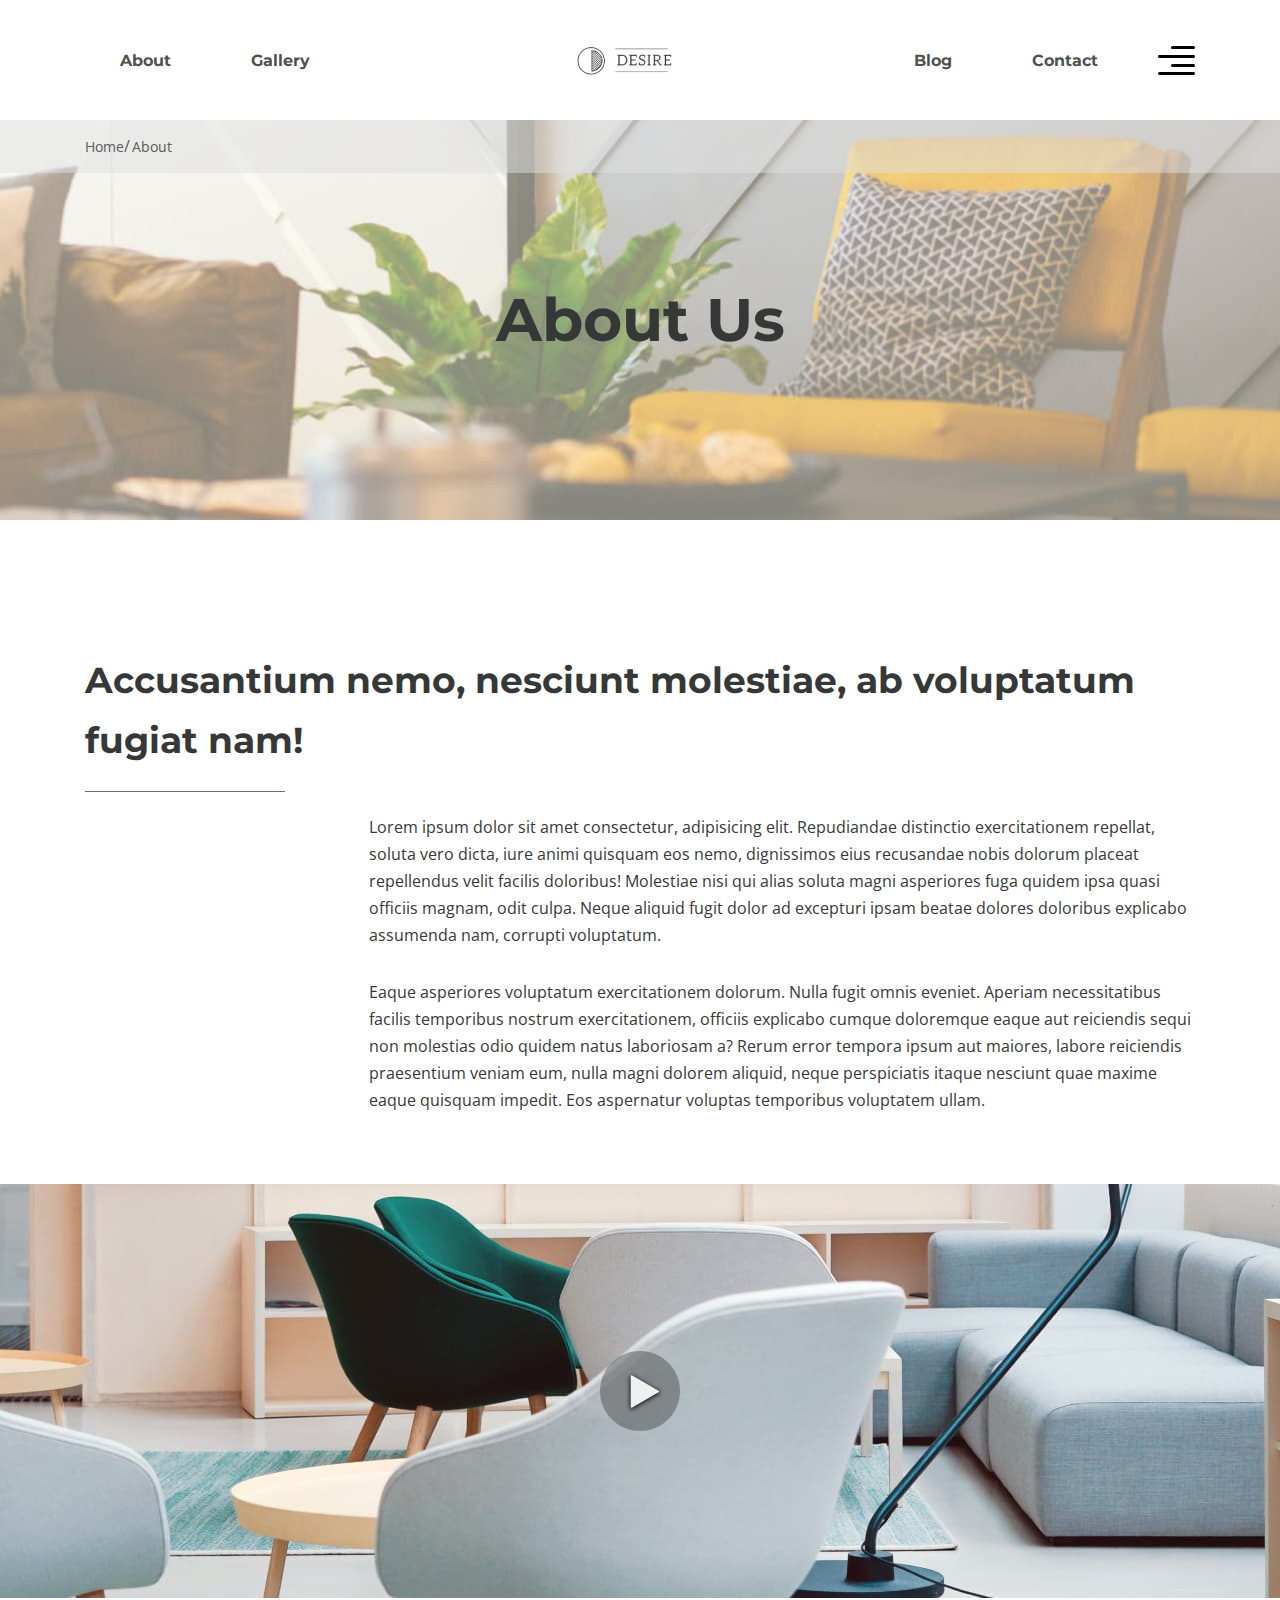
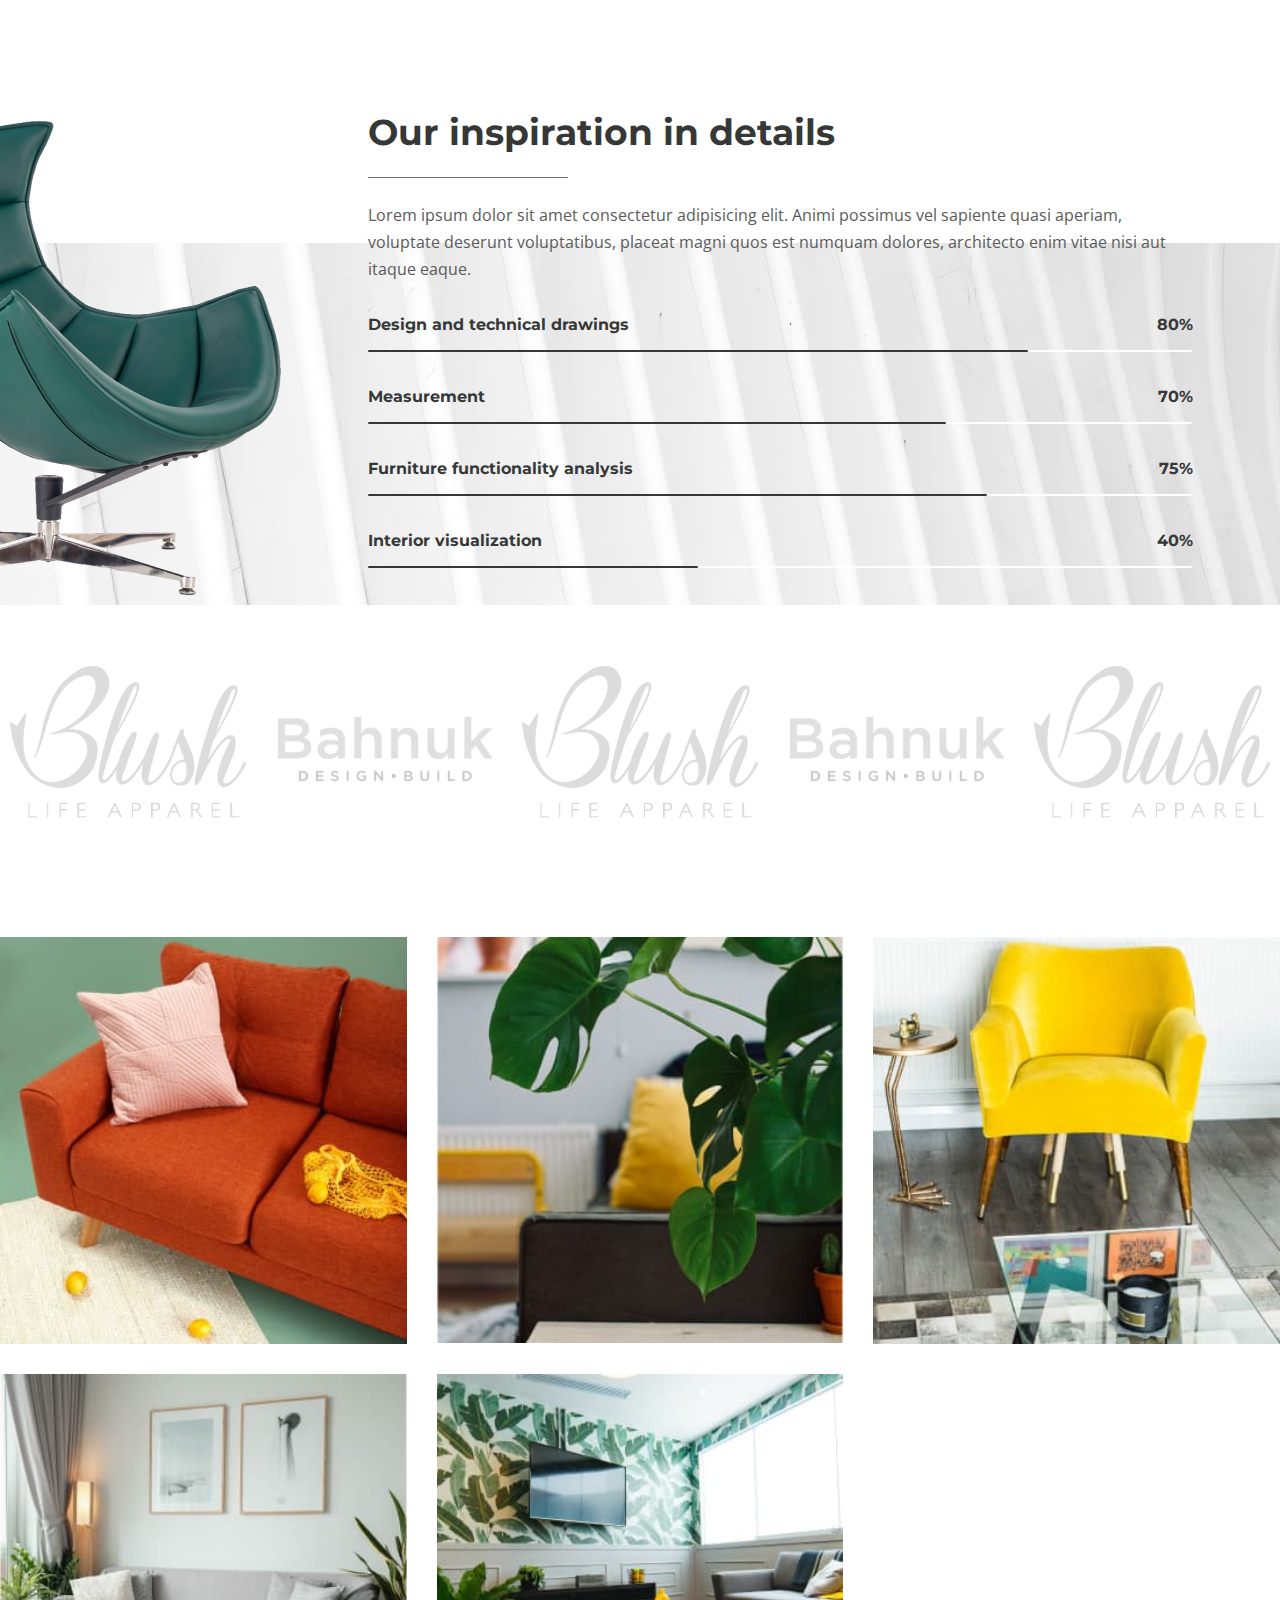
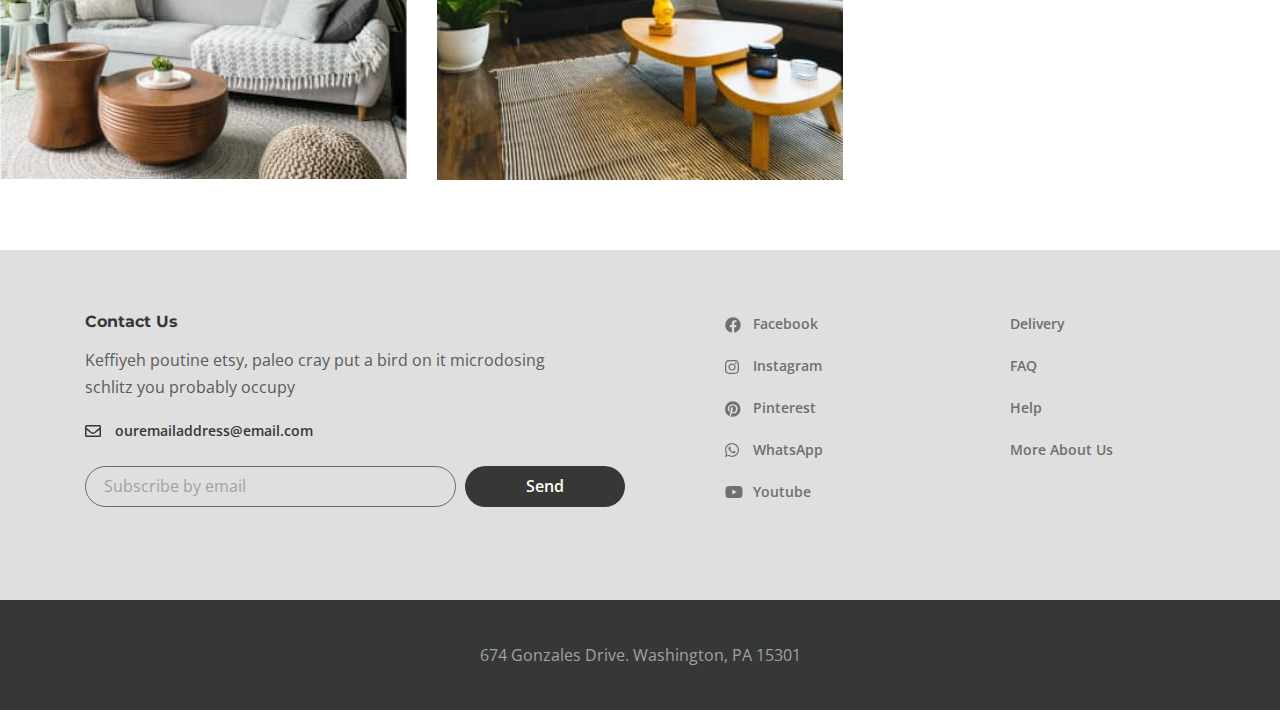
==== commit 3176837d: "remove class menu__list-link--active" ====
--- a/about.html
+++ b/about.html
@@ -9,7 +9,7 @@
   <link rel="preconnect" href="https://fonts.gstatic.com">
   <link rel="preconnect" href="//ajax.googleapis.com" crossorigin>
 <link href="https://fonts.googleapis.com/css2?family=Montserrat:wght@700&family=Open+Sans:wght@400;600&display=swap" rel="stylesheet">
-<link rel="stylesheet" href="favicon.ico">
+<link rel="icon" type="image/x-icon" href="favicon.ico">
   <link rel="stylesheet" href="css/style.min.css">
 </head>
 
@@ -21,7 +21,7 @@
         <nav class="menu">
           <ul class="menu__list">
             <li class="menu__list-item">
-              <a class="menu__list-link--active" href="about.html">About</a>
+              <a class="menu__list-link" href="about.html">About</a>
             </li>
             <li class="menu__list-item">
               <a class="menu__list-link" href="gallery.html">Gallery</a>
@@ -273,4 +273,4 @@
   <script src="js/main.min.js" async></script>
 </body>
 
-</html>+</html>
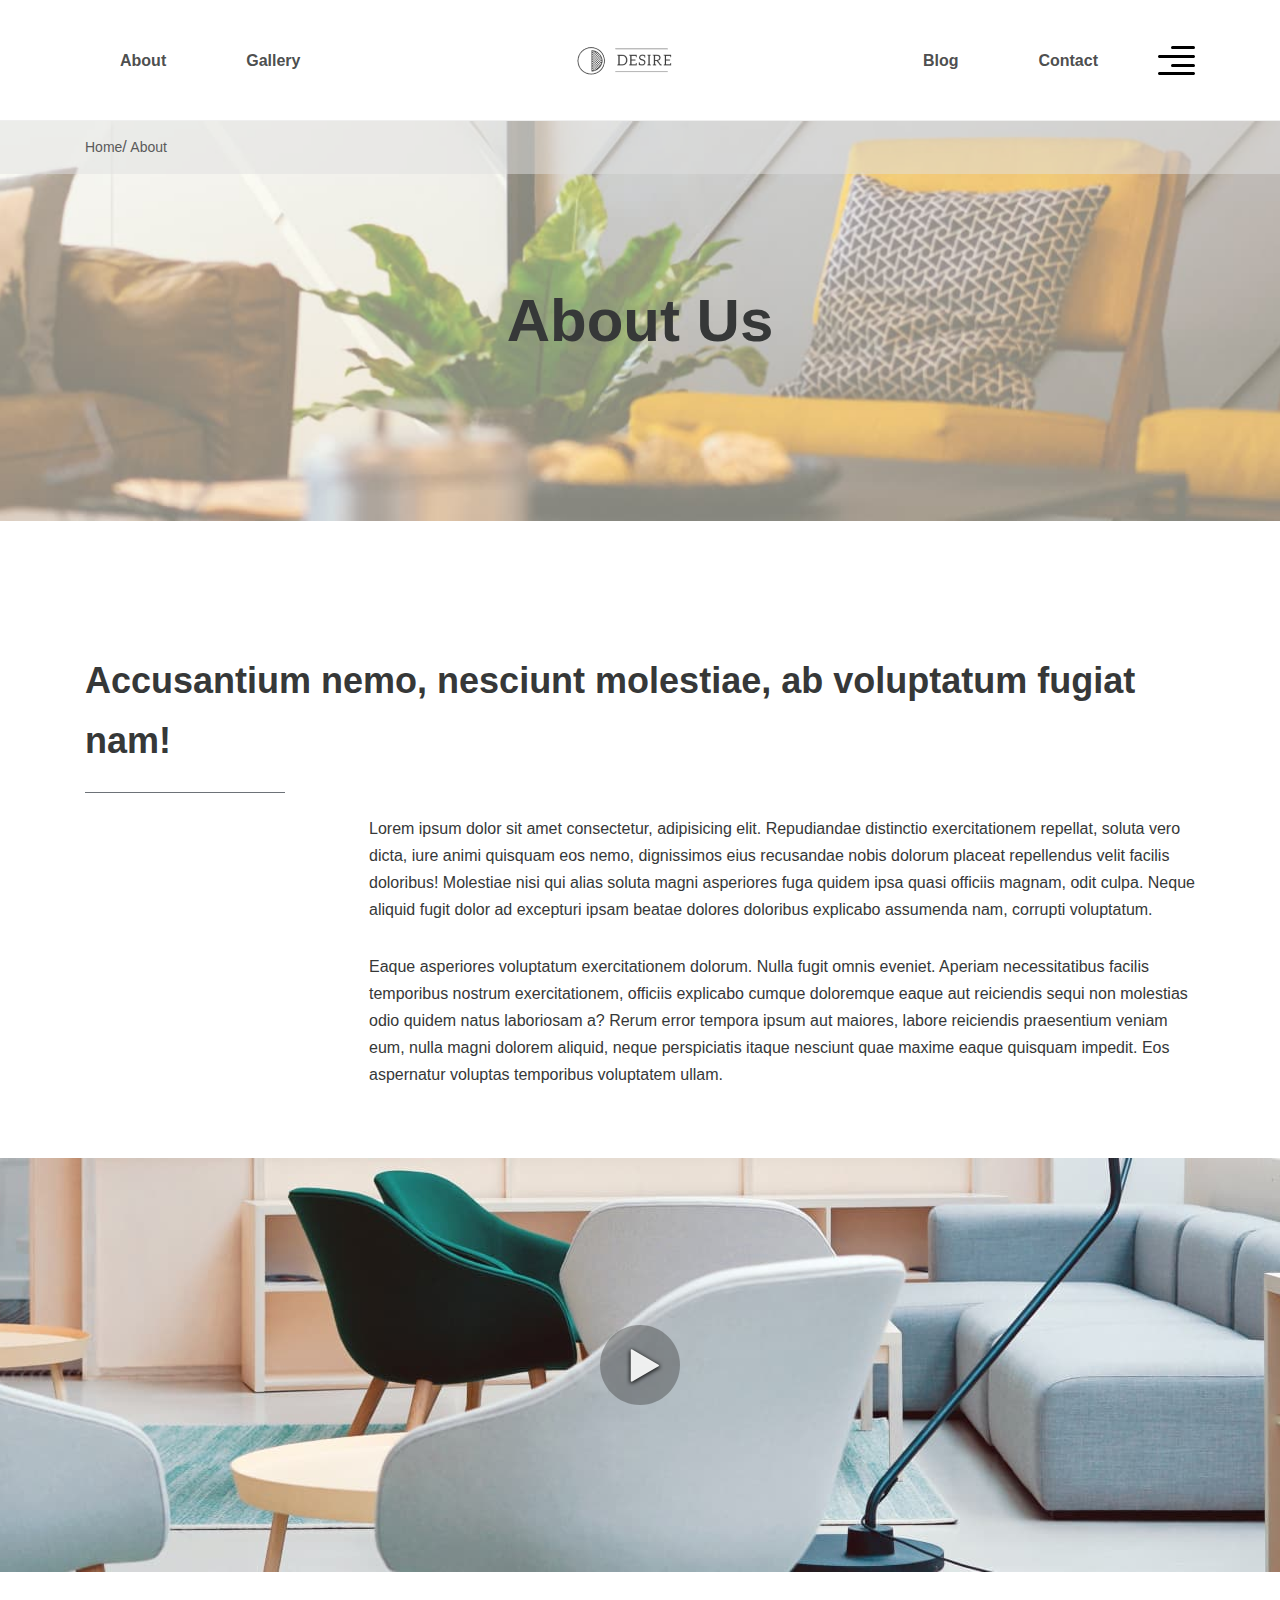
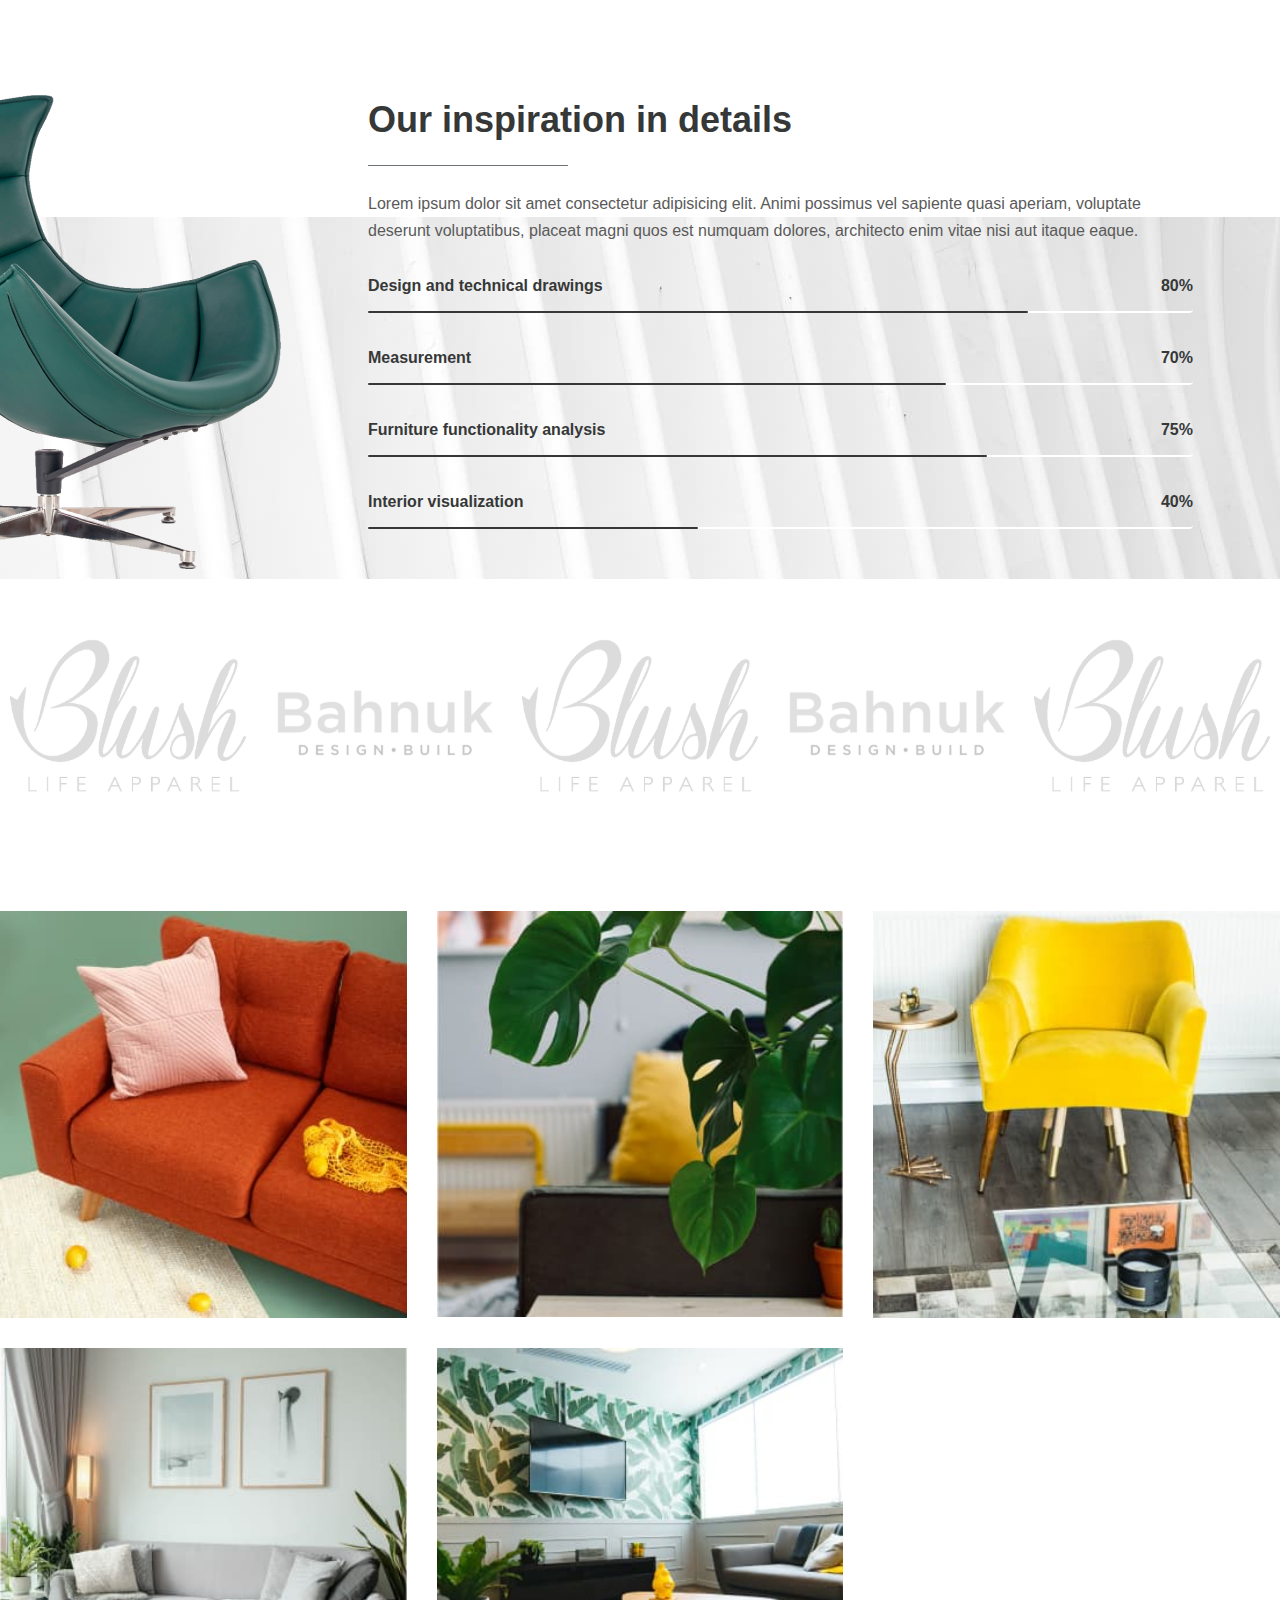
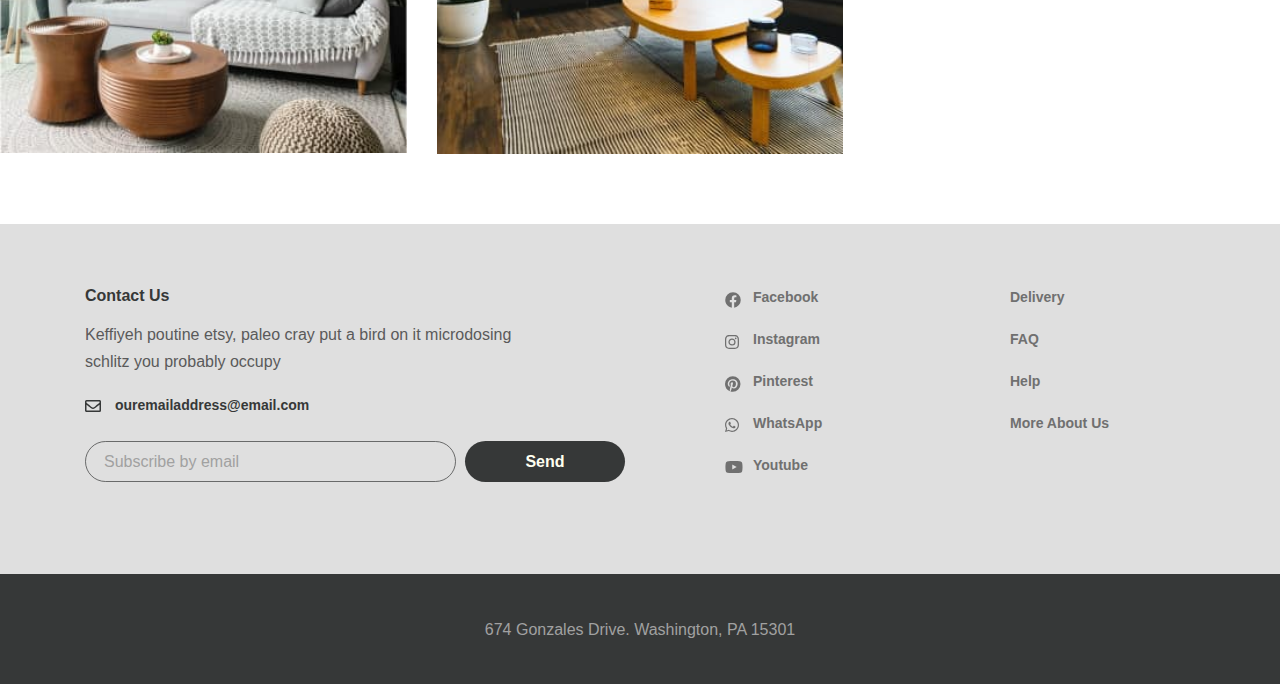
==== commit 4e778576: "remove preload" ====
--- a/about.html
+++ b/about.html
@@ -8,7 +8,7 @@
   <link rel="preconnect" href="https://fonts.gstatic.com">
   <link rel="preconnect" href="https://fonts.gstatic.com">
   <link rel="preconnect" href="//ajax.googleapis.com" crossorigin>
-<link href="https://fonts.googleapis.com/css2?family=Montserrat:wght@700&family=Open+Sans:wght@400;600&display=swap" rel="stylesheet">
+<link rel="preload" href="https://fonts.googleapis.com/css2?family=Montserrat:wght@700&family=Open+Sans:wght@400;600&display=swap" rel="stylesheet">
 <link rel="icon" type="image/x-icon" href="favicon.ico">
   <link rel="stylesheet" href="css/style.min.css">
 </head>
